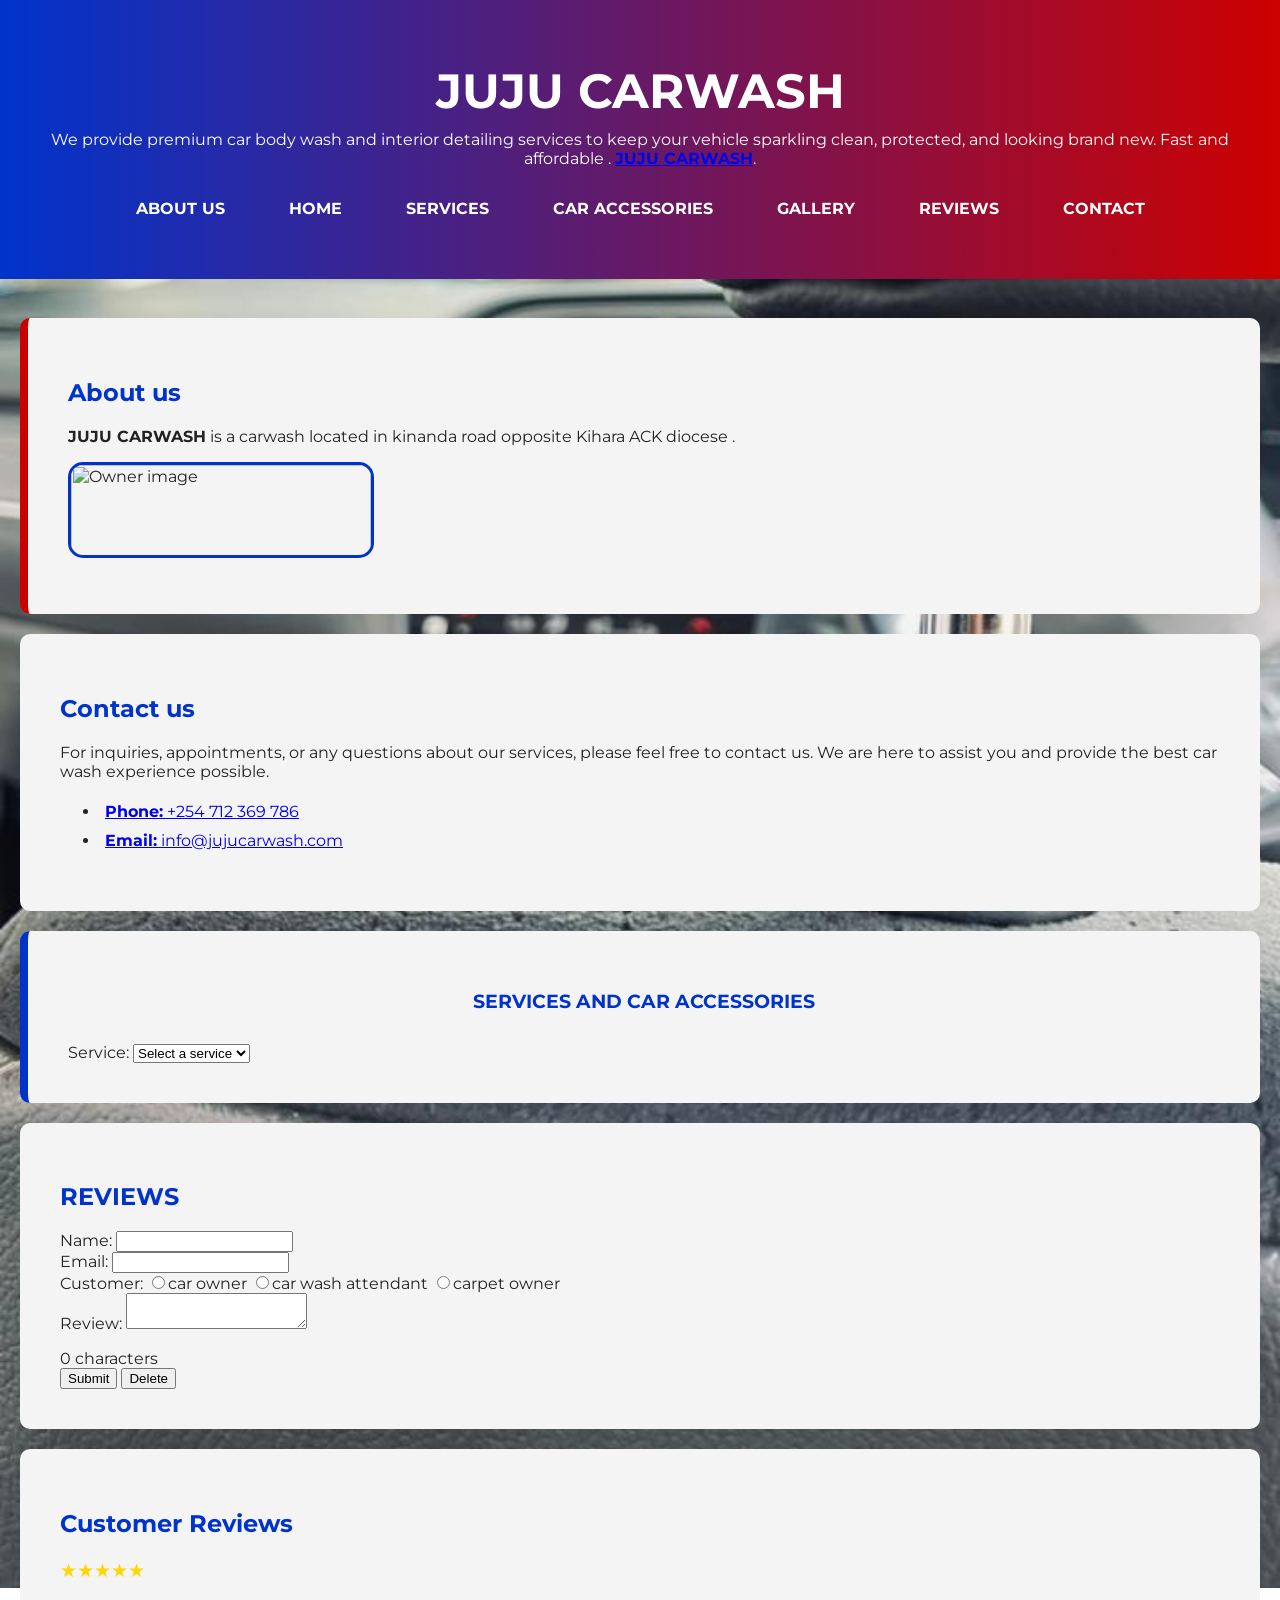
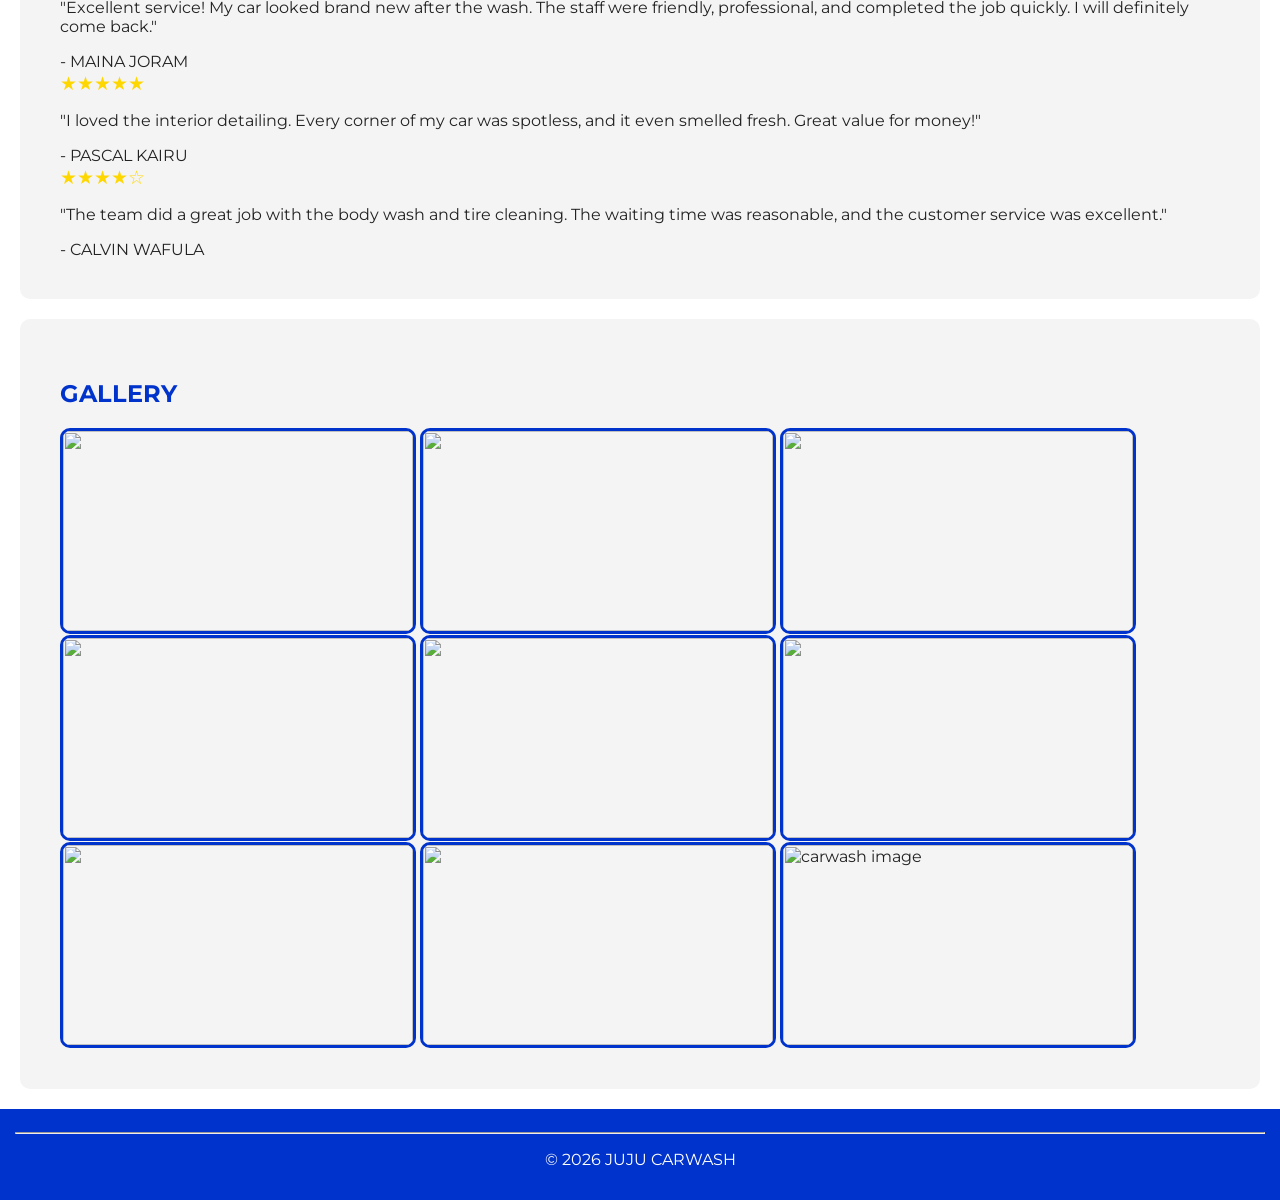
==== index.html @ faf8f8eb "Add persistent state add/with local storage" ====
<index class="html">
<!doctype html>

<html lang="en">
    
    

<head>
    
    <meta charset="utf-8">
     
    <meta name="viewport"
    content="width=device-width,initial-scale=1.0">
    
    <title>JUJU CAR WASH</title>
     
    <link rel="preconnect" href="https://fonts.googleapis.com">
       <link rel="preconnect" href="https://fonts.gstatic.com" crossorigin>
       <link href="https://fonts.googleapis.com/css2?family=Instrument+Sans:ital,wght@0,400..700;1,400..700&family=Montserrat:ital,wght@0,100..900;1,100..900&family=Young+Serif&display=swap" rel="stylesheet">
    <link rel="stylesheet" href="css/styles.css">
    <link rel="shortcut icon" href="c:\Users\ngang\Downloads\WhatsApp Image 2026-05-28 at 19.20.24.jpeg">
    
    <style>

    </style>
</head>


<body>
    <header id="home">
        
        <h1 id="mainHeading" class="headings" name="title">JUJU CARWASH</h1>
              

        We provide premium car body wash and interior detailing services to keep your vehicle
                    sparkling clean, protected, and looking brand new. Fast and affordable
                    . <a href="#home"><b>JUJU CARWASH</b></a>.

        
        

        <nav> 

            <ul> 

                <li>
                    <a href="#about">ABOUT US</a>
                </li> 

                <li>
                    <a href="#home">HOME</a>
                </li> 
                <li>
                    <a href="#services" role="button" class="btn">SERVICES</a>
                </li>
                <li>
                    <a href="#car-accessories">CAR ACCESSORIES</a>
                </li> 

                <li>
                    <a href="#gallery">GALLERY</a>
                </li> 
                <li>  
                    <a href="#reviews">REVIEWS</a>
                </li> 
                <li>
                    <a href="#contact">CONTACT</a>
                </li> 

            </ul>

        </nav>

    </header>

    <br>
    <main>
        
        <section id="about" name="about">
            <h2>About us</h2>
            <p> <b>JUJU CARWASH</b>  is a carwash located in kinanda road opposite Kihara ACK diocese .
            </p>
            <img src="c:\Users\ngang\Downloads\WhatsApp Image 2026-05-28 at 19.20.23.jpeg" id="ownerImage" alt="Owner image">
            <p id="ownerInfo"></p>
            
        </section>
        <section id="contact">
            <h2>Contact us</h2>
            <p>For inquiries, appointments, or any questions about our services, please feel free to contact us. We are here to assist you and provide the best car wash experience possible.</p>
            <ul>
                <li><a href="tel:0712369786"><strong>Phone:</strong> +254 712 369 786</a></li>
                <li><a href="mailto:info@jujucarwash.com"><strong>Email:</strong> info@jujucarwash.com</a></li>
            </ul>
        </section>


        
        <section id="features">
            
            <h3 id="services">SERVICES AND CAR ACCESSORIES</h3>
            <div id="car-accessories">
                <div id="servicesContainer" class="services-grid"></div>
                <div class="form-group">
                    <label for="serviceSelect">Service:</label>
                    <select id="serviceSelect" name="service">
                        <option value="">Select a service</option>
                    </select>
                </div>
            </div>
        </section>
        <section id="reviews">
            <h2>REVIEWS</h2>
            <div class="form-group">
                <label for="name">Name:</label>
                <input type="text" id="name" name="name">
            </div>
            
            
           
            <div class="form-group">
                <label for="email">Email:</label>
                <input type="email" id="email" name="email">
            </div>
            <div class="form-group">
                <label id="customerLabel">Customer:</label>
                <input type="radio" name="customer" value="0">car owner
                <input type="radio" name="customer" value="1">car wash attendant
                <input type="radio" name="customer" value="2">carpet owner
            </div>
            <div class="form-group">
                <label for="review">Review:</label>
                <textarea id="review" name="review"></textarea>
                <p id="inputFeedback" class="feedback-message"></p>
                <div id="counter">0 characters</div>
            </div>
            <button type="button" id="reviewSubmitBtn">Submit</button>
            <button type="button" id="reviewDeleteBtn">Delete</button>
        
        </section>
           <!-- REVIEWS SECTION -->
    <section id="customer-reviews">
        <h2 class="section-title">Customer Reviews</h2>
        <div class="reviews-grid">
            <div class="review-card">
                <div class="stars">★★★★★</div>
                <p>"Excellent service! My car looked brand new after the wash. The staff were friendly, professional, and completed the job quickly. I will definitely come back."</p>
                <div class="review-author">- MAINA JORAM</div>
            </div>
            <div class="review-card">
                <div class="stars">★★★★★</div>
                <p>"I loved the interior detailing. Every corner of my car was spotless, and it even smelled fresh. Great value for money!"</p>
                <div class="review-author">- PASCAL KAIRU</div>
            </div>
            <div class="review-card">
                <div class="stars">★★★★☆</div>
                <p>"The team did a great job with the body wash and tire cleaning. The waiting time was reasonable, and the customer service was excellent."</p>
                <div class="review-author">- CALVIN WAFULA</div>
            </div>
        </div>
    </section>
        <section id="gallery">
            <div class="gallery">
            <h2>GALLERY</h2>
            <img class="gallery-image" src="c:\Users\ngang\Downloads\WhatsApp Image 2026-05-28 at 19.20.24 (3).jpeg">
            <img class="gallery-image" src="c:\Users\ngang\Downloads\WhatsApp Image 2026-05-28 at 19.20.18.jpeg">
            <img class="gallery-image" src="c:\Users\ngang\Downloads\WhatsApp Image 2026-05-28 at 19.20.24 (2).jpeg">
            <img class="gallery-image" src="c:\Users\ngang\Downloads\WhatsApp Image 2026-05-28 at 19.20.24 (1).jpeg">
            <img class="gallery-image" src="c:\Users\ngang\Downloads\WhatsApp Image 2026-05-28 at 19.20.20 (1).jpeg">
            <img class="gallery-image" src="c:\Users\ngang\Downloads\WhatsApp Image 2026-05-28 at 19.20.19.jpeg">
            <img class="gallery-image" src="c:\Users\ngang\Downloads\WhatsApp Image 2026-05-28 at 19.20.22 (1).jpeg">
            <img class="gallery-image" src="c:\Users\ngang\Downloads\WhatsApp Image 2026-05-28 at 19.20.23 (2).jpeg">
            <img class="gallery-image" src="c:\Users\ngang\Downloads\WhatsApp Image 2026-05-28 at 19.20.20.jpeg"
                alt="carwash image">
                </div>
        </section>
    </main>
    
   
    <footer>
        <hr>
        <p>© <span id="footerYear">2026</span> JUJU CARWASH</p>
    </footer>
    <script src="js/script.js" type="text/javascript"></script>
</body>

</html>
</index>
---- css/styles.css ----
:root{
    --primary: #0033cc;
    --accent: #cc0000;
    --font: 'Montserrat', sans-serif;
}

html{ scroll-behavior: smooth; }

body{
    
    background-image: url("../images/background.jpeg");
    background-size: cover;
    background-position: center;
    background-repeat: no-repeat;
    background-attachment: fixed;
    font-family: var(--font);
    margin: 0;
    padding: 0;
    color: #222;
}
.service-card img{

    width:100%;
    height:180px;
    object-fit:cover;

}

#ownerImage{
    cursor: pointer;
    display: inline-block;
    max-width: 30%;
    max-height: 10%;
    height: 300px;
}

#ownerInfo{
    font-weight: bold;
    color: var(--primary);
    margin-top: 10px;
}

/* Services Grid */
.services-grid{
    display: grid;
    grid-template-columns: repeat(auto-fit, minmax(250px, 1fr));
    gap: 20px;
    margin-top: 30px;
}

.service-card{
    background: #fff;
    border-radius: 12px;
    overflow: hidden;
    box-shadow: 0 4px 10px rgba(0,0,0,0.12);
    transition: transform .3s ease, box-shadow .3s ease;
}

.service-card:hover{
    transform: translateY(-8px);
    box-shadow: 0 8px 20px rgba(0,0,0,0.15);
}

.service-title{
    background: var(--primary);
    color: white;
    padding: 16px;
    text-align: center;
}

.service-info{ padding: 16px; }

.service-price{
    font-size: 1.6rem;
    color: var(--accent);
    margin: 16px 0;
}
h3{
    color: var(--primary);
    text-align: center;
    margin-bottom: 20px;
    color:#0033cc
}

.service-card button{
    width: 100%;
    padding: 12px;
    background: var(--primary);
    color: white;
    border: none;
    cursor: pointer;
    font-size: 16px;
    
}

.service-actions{
    display: flex;
    gap: 10px;
}

.service-actions button{
    flex: 1;
}

.remove-service-btn{
    background: #666;
}

.service-card button:hover,
.service-card button:focus{
    background: var(--accent);
    outline: none;
}
.stars,
.star{
    color: gold;
    font-size: 1.2rem;
}

.gallery-image{
    width: 100%;
    max-width: 350px;
    height: 200px;
    object-fit: cover;
    border-radius: 10px;
    cursor: pointer;
    transition: transform .3s ease;
}

.gallery-image:hover{ transform: scale(1.05); }

img{ max-width: 100%; height: auto; border-radius: 15px; border: 3px solid var(--primary); }



/* Header */
header{
    background: linear-gradient(to right, #0033cc, #cc0000);
    color: white;
    text-align: center;
    padding: 30px;
}

#mainHeading{
    font-size: 3rem;
    margin-bottom: 10px;
}

/* Navigation */
nav ul{
    list-style: none;
    padding: 0;
}

nav ul li{
    display: inline-block;
    margin: 10px;
}

nav ul li a{
    text-decoration: none;
    color: white;
    font-weight: bold;
    padding: 10px 15px;
    border-radius: 5px;
}

nav ul li a:hover{
    background-color: white;
    color: #0033cc;
}

/* Sections */
section{
    padding: 40px;
    margin: 20px;
    background-color: #f4f4f4;
    border-radius: 10px;
}

/* About Section */
#about{
    border-left: 8px solid #cc0000;
}

/* Features Section */
#features{
    border-left: 8px solid #0033cc;
}

/* Headings */
h2{
    color: #0033cc;
}

/* Lists */
ul li{
    padding: 5px;
}

/* Images */

/* Call To Action Button */
.button{
    display: inline-block;
    background-color: #cc0000;
    color: white;
    padding: 12px 25px;
    text-decoration: none;
    border-radius: 5px;
    font-weight: bold;
}

.button:hover{
    background-color: #0033cc;
}

/* Footer */
footer{
    background-color: #0033cc;
    color: white;
    text-align: center;
    padding: 15px;
}
@media screen and (max-width: 730px) {
    .character-grid{
        grid-template-columns: 1fr ;
    }
    nav ul{
        flex-direction:column;
        padding:10px;
    }

    nav ul li a{
        display:block;
    }
}
/*large mobile devices*/
@media screen and (min-width:481px)and(max-width:600px){
   
}




/* Tablets */
@media screen and (min-width: 601px) and (max-width: 768px) {
    
}


/* Small Laptops */
@media screen and (min-width: 769px) and (max-width: 1023px) {}


/* Desktop Screens */
@media screen and (min-width: 1024px) and (max-width: 1279px) {}


/* Wide Screens */
@media screen and (min-width: 1280px) {}
.character-grid{
    color: red;
}
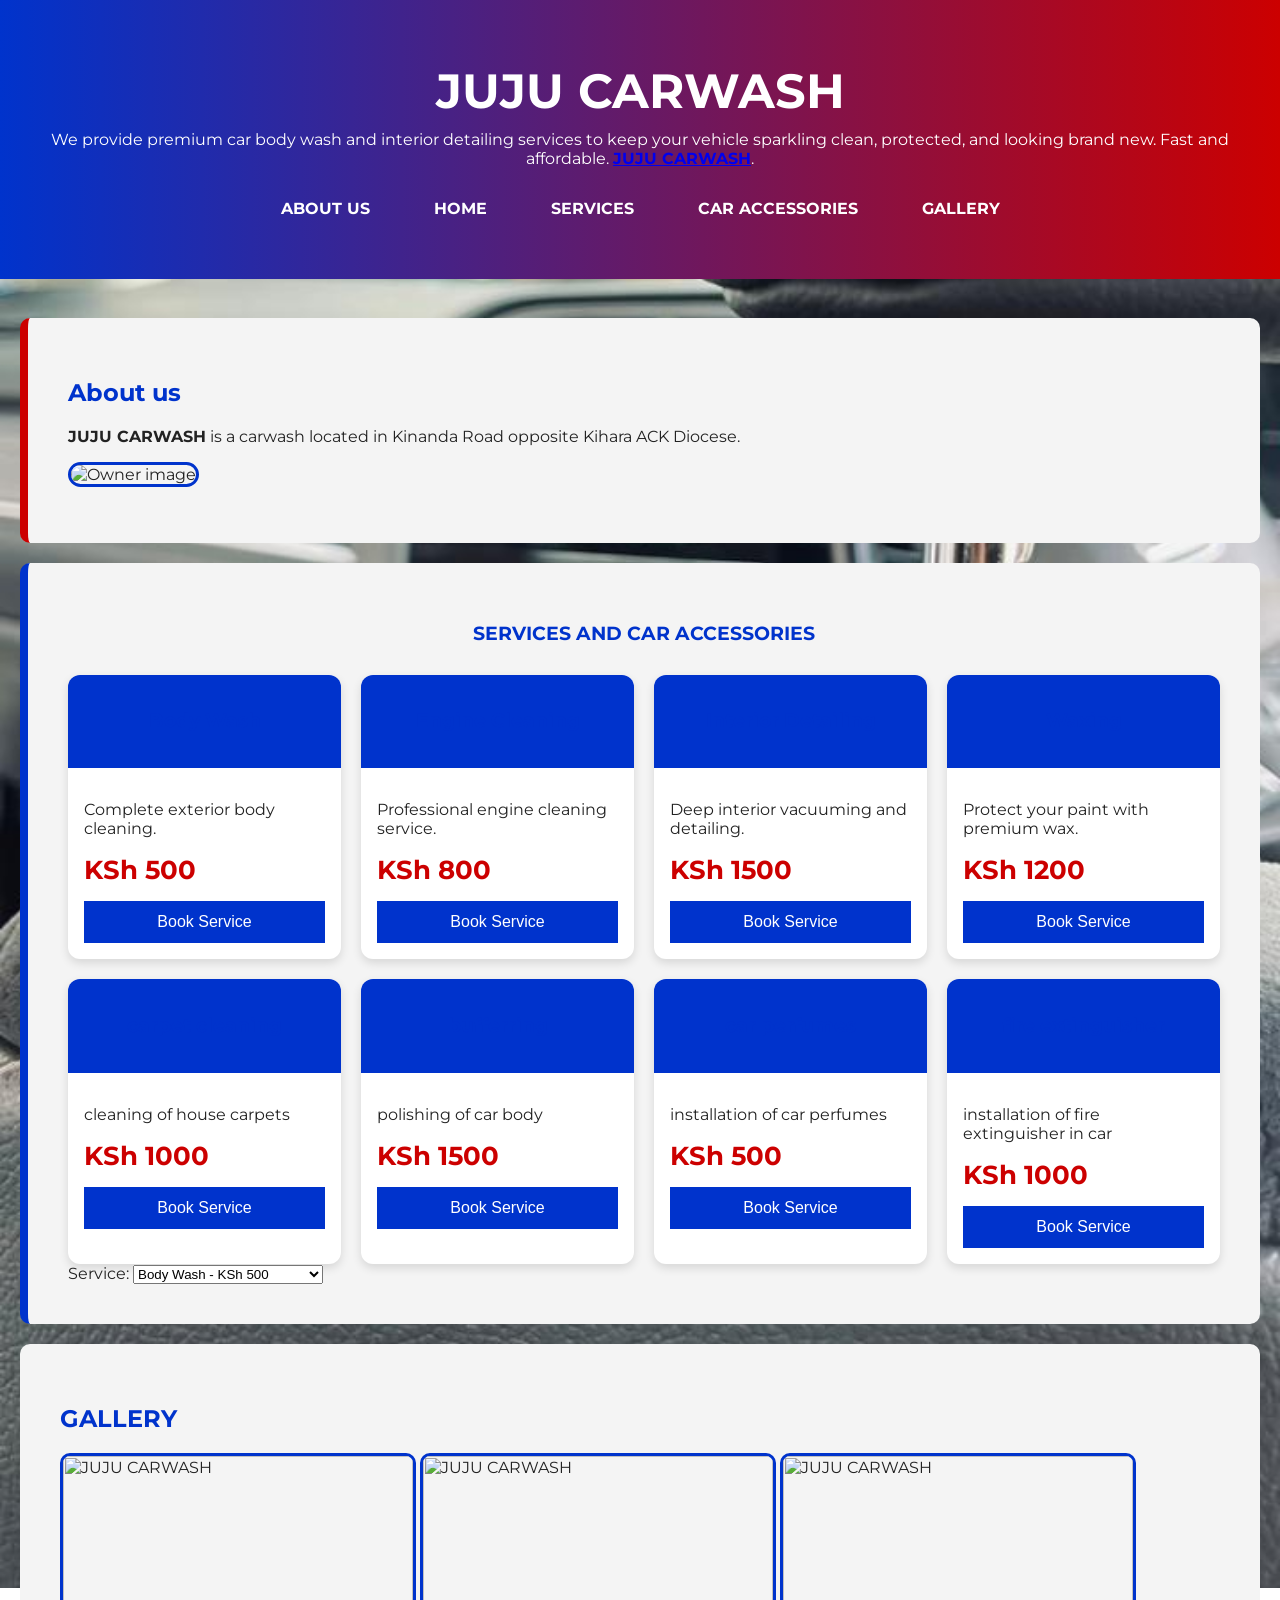
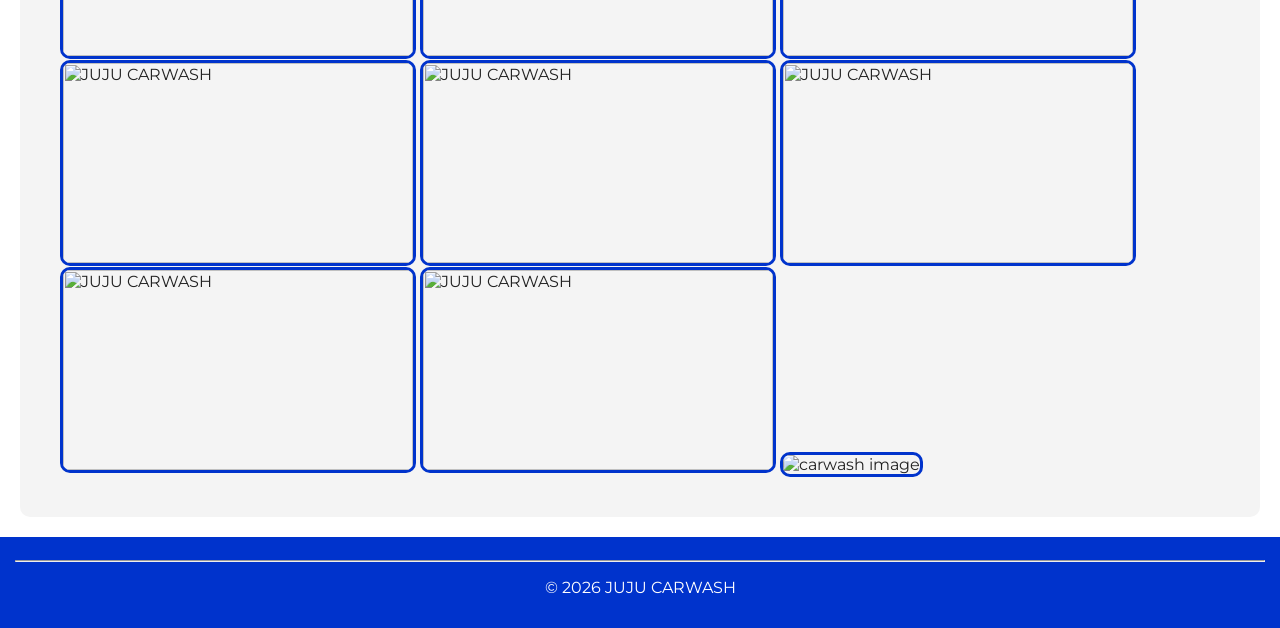
==== commit 36b5a0ac: "loop renderred dynamic content" ====
--- a/index.html
+++ b/index.html
@@ -1,187 +1,139 @@
-<index class="html">
 <!doctype html>
-
 <html lang="en">
-    
-    
 
 <head>
-    
     <meta charset="utf-8">
-     
+
     <meta name="viewport"
-    content="width=device-width,initial-scale=1.0">
-    
+          content="width=device-width,initial-scale=1.0">
+
     <title>JUJU CAR WASH</title>
-     
+
     <link rel="preconnect" href="https://fonts.googleapis.com">
-       <link rel="preconnect" href="https://fonts.gstatic.com" crossorigin>
-       <link href="https://fonts.googleapis.com/css2?family=Instrument+Sans:ital,wght@0,400..700;1,400..700&family=Montserrat:ital,wght@0,100..900;1,100..900&family=Young+Serif&display=swap" rel="stylesheet">
+    <link rel="preconnect" href="https://fonts.gstatic.com" crossorigin>
+    <link href="https://fonts.googleapis.com/css2?family=Instrument+Sans:ital,wght@0,400..700;1,400..700&family=Montserrat:ital,wght@0,100..900;1,100..900&family=Young+Serif&display=swap" rel="stylesheet">
+
     <link rel="stylesheet" href="css/styles.css">
+
     <link rel="shortcut icon" href="c:\Users\ngang\Downloads\WhatsApp Image 2026-05-28 at 19.20.24.jpeg">
-    
-    <style>
-
-    </style>
 </head>
 
+<body>
 
-<body>
-    <header id="home">
-        
-        <h1 id="mainHeading" class="headings" name="title">JUJU CARWASH</h1>
-              
+<header id="home">
 
-        We provide premium car body wash and interior detailing services to keep your vehicle
-                    sparkling clean, protected, and looking brand new. Fast and affordable
-                    . <a href="#home"><b>JUJU CARWASH</b></a>.
+    <h1 id="mainHeading" class="headings" name="title">
+        JUJU CARWASH
+    </h1>
 
-        
-        
+    We provide premium car body wash and interior detailing services to keep your vehicle
+    sparkling clean, protected, and looking brand new. Fast and affordable.
+    <a href="#home"><b>JUJU CARWASH</b></a>.
 
-        <nav> 
+    <nav>
 
-            <ul> 
+        <ul>
 
-                <li>
-                    <a href="#about">ABOUT US</a>
-                </li> 
+            <li><a href="#about">ABOUT US</a></li>
 
-                <li>
-                    <a href="#home">HOME</a>
-                </li> 
-                <li>
-                    <a href="#services" role="button" class="btn">SERVICES</a>
-                </li>
-                <li>
-                    <a href="#car-accessories">CAR ACCESSORIES</a>
-                </li> 
+            <li><a href="#home">HOME</a></li>
 
-                <li>
-                    <a href="#gallery">GALLERY</a>
-                </li> 
-                <li>  
-                    <a href="#reviews">REVIEWS</a>
-                </li> 
-                <li>
-                    <a href="#contact">CONTACT</a>
-                </li> 
+            <li><a href="#services" role="button" class="btn">SERVICES</a></li>
 
-            </ul>
+            <li><a href="#car-accessories">CAR ACCESSORIES</a></li>
 
-        </nav>
+            <li><a href="#gallery">GALLERY</a></li>
 
-    </header>
+        </ul>
 
-    <br>
-    <main>
-        
-        <section id="about" name="about">
-            <h2>About us</h2>
-            <p> <b>JUJU CARWASH</b>  is a carwash located in kinanda road opposite Kihara ACK diocese .
-            </p>
-            <img src="c:\Users\ngang\Downloads\WhatsApp Image 2026-05-28 at 19.20.23.jpeg" id="ownerImage" alt="Owner image">
-            <p id="ownerInfo"></p>
-            
-        </section>
-        <section id="contact">
-            <h2>Contact us</h2>
-            <p>For inquiries, appointments, or any questions about our services, please feel free to contact us. We are here to assist you and provide the best car wash experience possible.</p>
-            <ul>
-                <li><a href="tel:0712369786"><strong>Phone:</strong> +254 712 369 786</a></li>
-                <li><a href="mailto:info@jujucarwash.com"><strong>Email:</strong> info@jujucarwash.com</a></li>
-            </ul>
-        </section>
+    </nav>
 
+</header>
 
-        
-        <section id="features">
-            
-            <h3 id="services">SERVICES AND CAR ACCESSORIES</h3>
-            <div id="car-accessories">
-                <div id="servicesContainer" class="services-grid"></div>
-                <div class="form-group">
-                    <label for="serviceSelect">Service:</label>
-                    <select id="serviceSelect" name="service">
-                        <option value="">Select a service</option>
-                    </select>
-                </div>
+<br>
+
+<main>
+
+    <section id="about" name="about">
+
+        <h2>About us</h2>
+
+        <p>
+            <b>JUJU CARWASH</b> is a carwash located in Kinanda Road opposite Kihara ACK Diocese.
+        </p>
+
+        <img src="c:\Users\ngang\Downloads\WhatsApp Image 2026-05-28 at 19.20.23.jpeg"
+             id="ownerImage"
+             alt="Owner image">
+
+        <p id="ownerInfo"></p>
+
+    </section>
+
+    <section id="features">
+
+        <h3 id="services">SERVICES AND CAR ACCESSORIES</h3>
+
+        <div id="car-accessories">
+
+            <div id="servicesContainer" class="services-grid"></div>
+
+            <div class="form-group">
+
+                <label for="serviceSelect">Service:</label>
+
+                <select id="serviceSelect" name="service">
+                    <option value="">Select a service</option>
+                </select>
+
             </div>
-        </section>
-        <section id="reviews">
-            <h2>REVIEWS</h2>
-            <div class="form-group">
-                <label for="name">Name:</label>
-                <input type="text" id="name" name="name">
-            </div>
-            
-            
-           
-            <div class="form-group">
-                <label for="email">Email:</label>
-                <input type="email" id="email" name="email">
-            </div>
-            <div class="form-group">
-                <label id="customerLabel">Customer:</label>
-                <input type="radio" name="customer" value="0">car owner
-                <input type="radio" name="customer" value="1">car wash attendant
-                <input type="radio" name="customer" value="2">carpet owner
-            </div>
-            <div class="form-group">
-                <label for="review">Review:</label>
-                <textarea id="review" name="review"></textarea>
-                <p id="inputFeedback" class="feedback-message"></p>
-                <div id="counter">0 characters</div>
-            </div>
-            <button type="button" id="reviewSubmitBtn">Submit</button>
-            <button type="button" id="reviewDeleteBtn">Delete</button>
-        
-        </section>
-           <!-- REVIEWS SECTION -->
-    <section id="customer-reviews">
-        <h2 class="section-title">Customer Reviews</h2>
-        <div class="reviews-grid">
-            <div class="review-card">
-                <div class="stars">★★★★★</div>
-                <p>"Excellent service! My car looked brand new after the wash. The staff were friendly, professional, and completed the job quickly. I will definitely come back."</p>
-                <div class="review-author">- MAINA JORAM</div>
-            </div>
-            <div class="review-card">
-                <div class="stars">★★★★★</div>
-                <p>"I loved the interior detailing. Every corner of my car was spotless, and it even smelled fresh. Great value for money!"</p>
-                <div class="review-author">- PASCAL KAIRU</div>
-            </div>
-            <div class="review-card">
-                <div class="stars">★★★★☆</div>
-                <p>"The team did a great job with the body wash and tire cleaning. The waiting time was reasonable, and the customer service was excellent."</p>
-                <div class="review-author">- CALVIN WAFULA</div>
-            </div>
+
         </div>
+
     </section>
-        <section id="gallery">
-            <div class="gallery">
+
+    <section id="gallery">
+
+        <div class="gallery">
+
             <h2>GALLERY</h2>
+
             <img class="gallery-image" src="c:\Users\ngang\Downloads\WhatsApp Image 2026-05-28 at 19.20.24 (3).jpeg">
+
             <img class="gallery-image" src="c:\Users\ngang\Downloads\WhatsApp Image 2026-05-28 at 19.20.18.jpeg">
+
             <img class="gallery-image" src="c:\Users\ngang\Downloads\WhatsApp Image 2026-05-28 at 19.20.24 (2).jpeg">
+
             <img class="gallery-image" src="c:\Users\ngang\Downloads\WhatsApp Image 2026-05-28 at 19.20.24 (1).jpeg">
+
             <img class="gallery-image" src="c:\Users\ngang\Downloads\WhatsApp Image 2026-05-28 at 19.20.20 (1).jpeg">
+
             <img class="gallery-image" src="c:\Users\ngang\Downloads\WhatsApp Image 2026-05-28 at 19.20.19.jpeg">
+
             <img class="gallery-image" src="c:\Users\ngang\Downloads\WhatsApp Image 2026-05-28 at 19.20.22 (1).jpeg">
+
             <img class="gallery-image" src="c:\Users\ngang\Downloads\WhatsApp Image 2026-05-28 at 19.20.23 (2).jpeg">
-            <img class="gallery-image" src="c:\Users\ngang\Downloads\WhatsApp Image 2026-05-28 at 19.20.20.jpeg"
-                alt="carwash image">
-                </div>
-        </section>
-    </main>
-    
-   
-    <footer>
-        <hr>
-        <p>© <span id="footerYear">2026</span> JUJU CARWASH</p>
-    </footer>
-    <script src="js/script.js" type="text/javascript"></script>
+
+            <img class="gallery-image"
+                 src="c:\Users\ngang\Downloads\WhatsApp Image 2026-05-28 at 19.20.20.jpeg"
+                 alt="carwash image">
+
+        </div>
+
+    </section>
+
+</main>
+
+<footer>
+
+    <hr>
+
+    <p>© <span id="footerYear">2026</span> JUJU CARWASH</p>
+
+</footer>
+
+<script src="js/script.js"></script>
+
 </body>
 
-</html>
-</index>+</html>
--- a/css/styles.css
+++ b/css/styles.css
@@ -26,19 +26,6 @@
 
 }
 
-#ownerImage{
-    cursor: pointer;
-    display: inline-block;
-    max-width: 30%;
-    max-height: 10%;
-    height: 300px;
-}
-
-#ownerInfo{
-    font-weight: bold;
-    color: var(--primary);
-    margin-top: 10px;
-}
 
 /* Services Grid */
 .services-grid{
@@ -111,11 +98,7 @@
     background: var(--accent);
     outline: none;
 }
-.stars,
-.star{
-    color: gold;
-    font-size: 1.2rem;
-}
+
 
 .gallery-image{
     width: 100%;
@@ -127,7 +110,7 @@
     transition: transform .3s ease;
 }
 
-.gallery-image:hover{ transform: scale(1.05); }
+
 
 img{ max-width: 100%; height: auto; border-radius: 15px; border: 3px solid var(--primary); }
 
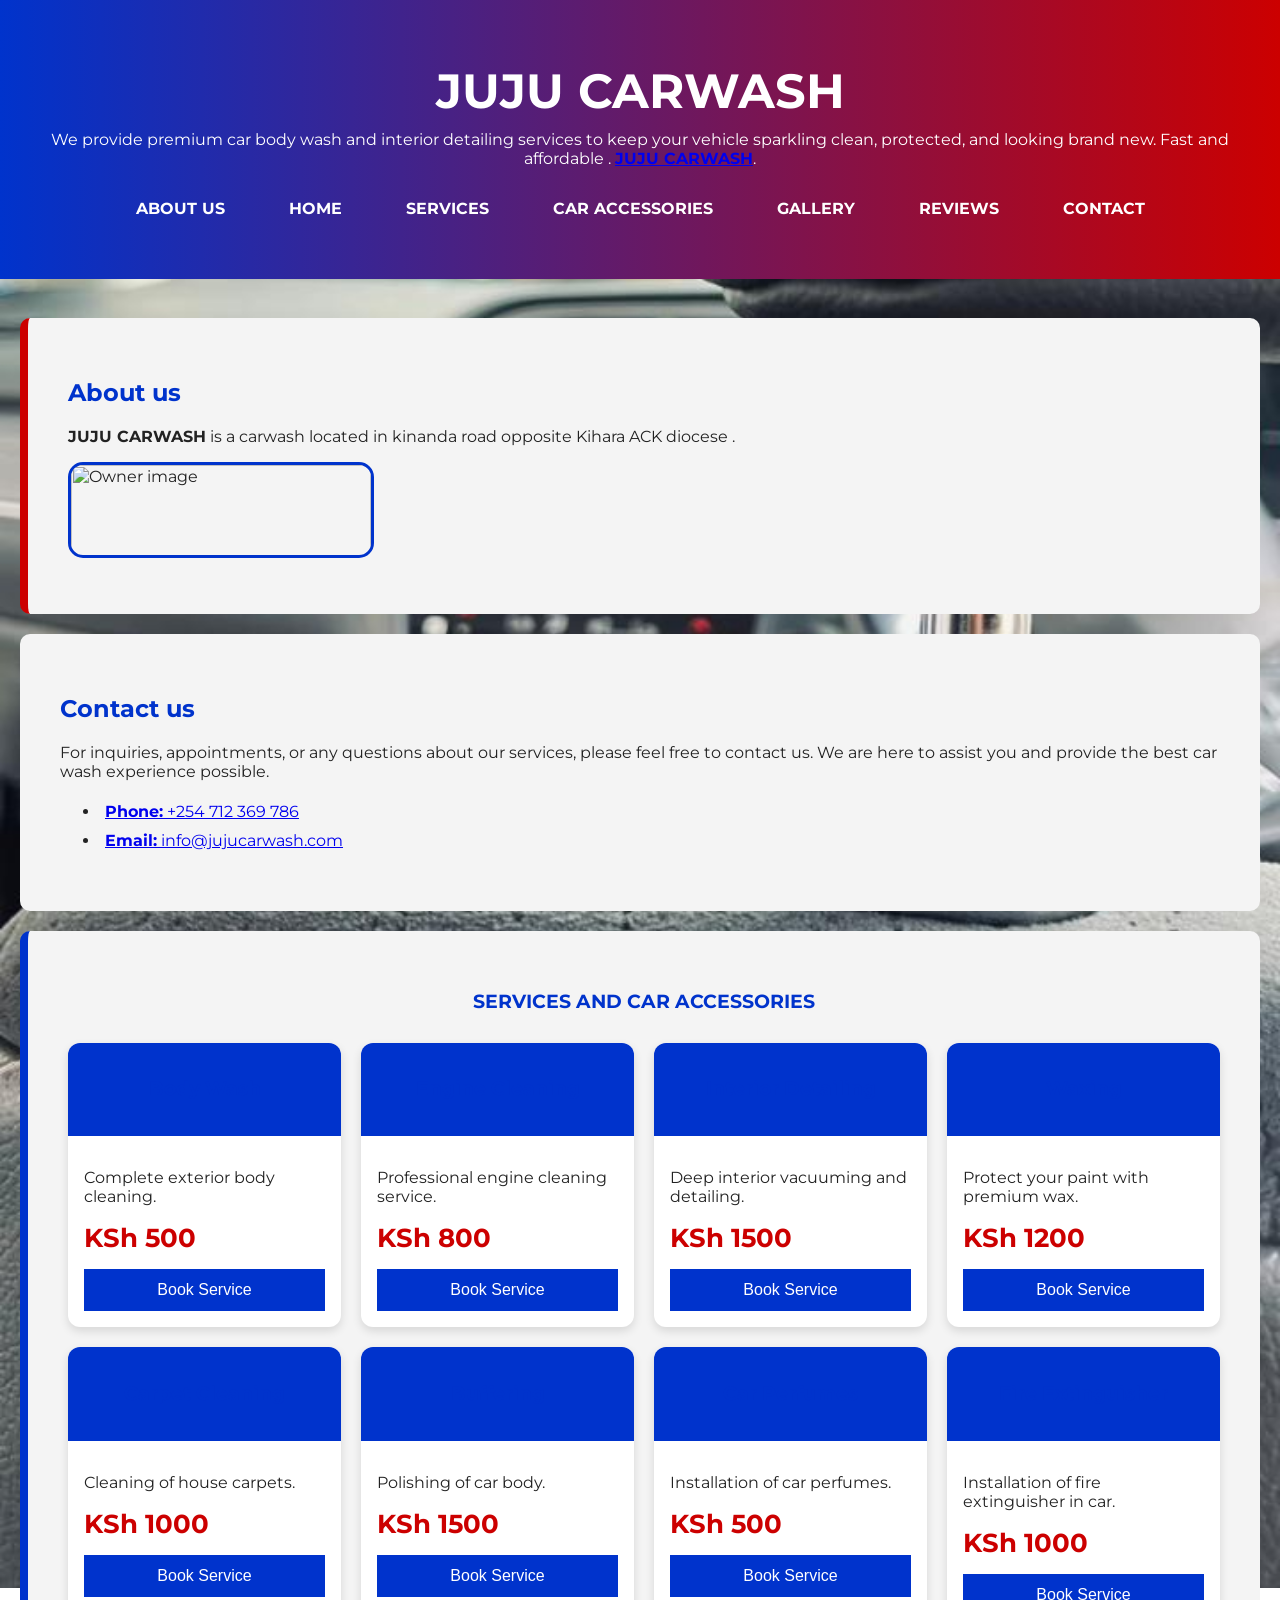
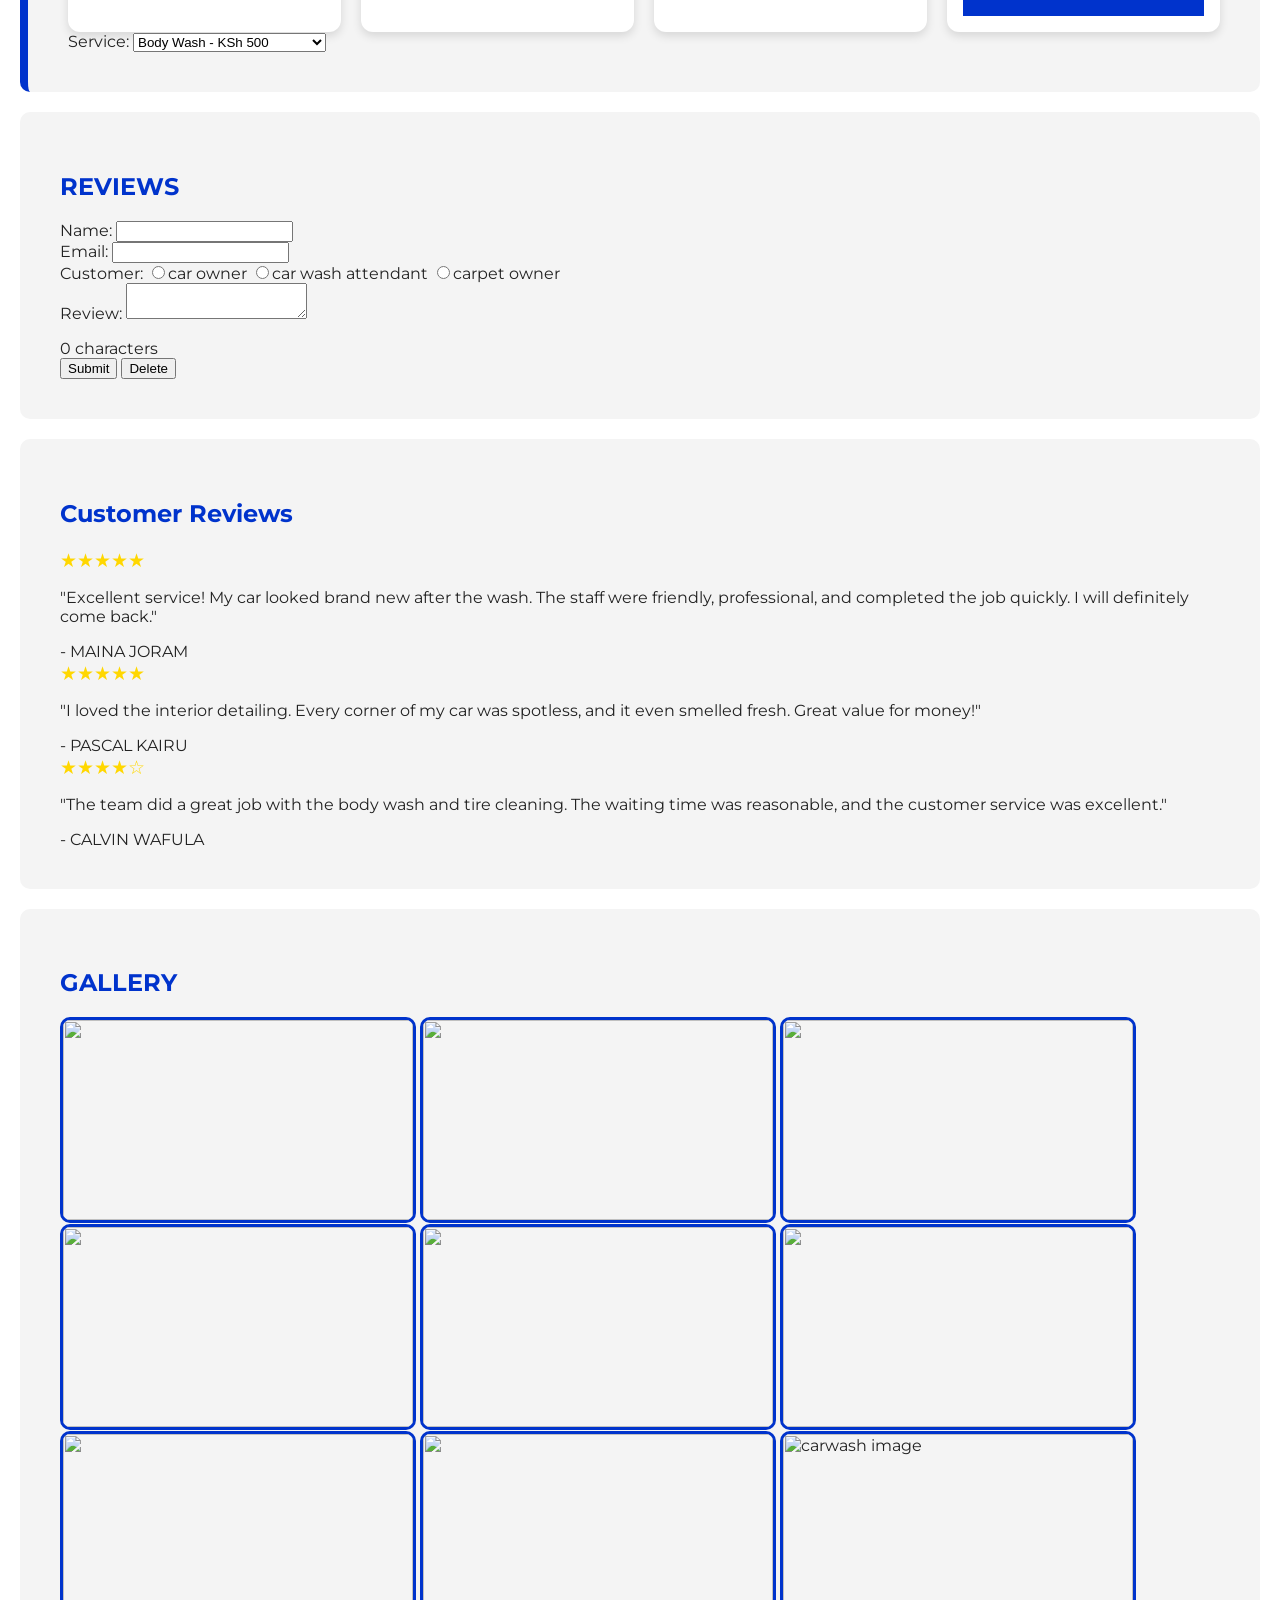
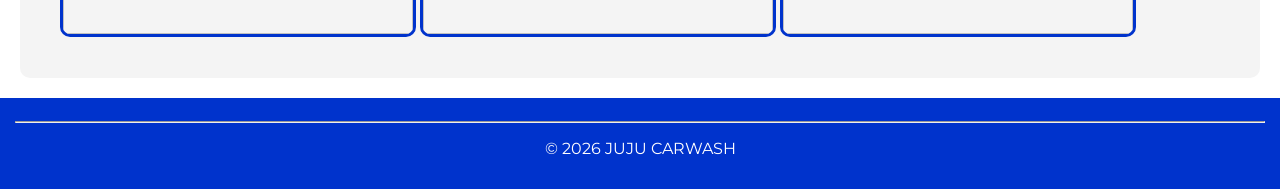
==== commit 87c05380: "group render dynamic content" ====
--- a/index.html
+++ b/index.html
@@ -1,139 +1,187 @@
+<index class="html">
 <!doctype html>
+
 <html lang="en">
+    
+    
 
 <head>
+    
     <meta charset="utf-8">
+     
+    <meta name="viewport"
+    content="width=device-width,initial-scale=1.0">
+    
+    <title>JUJU CAR WASH</title>
+     
+    <link rel="preconnect" href="https://fonts.googleapis.com">
+       <link rel="preconnect" href="https://fonts.gstatic.com" crossorigin>
+       <link href="https://fonts.googleapis.com/css2?family=Instrument+Sans:ital,wght@0,400..700;1,400..700&family=Montserrat:ital,wght@0,100..900;1,100..900&family=Young+Serif&display=swap" rel="stylesheet">
+    <link rel="stylesheet" href="css/styles.css">
+    <link rel="shortcut icon" href="c:\Users\ngang\Downloads\WhatsApp Image 2026-05-28 at 19.20.24.jpeg">
+    
+    <style>
 
-    <meta name="viewport"
-          content="width=device-width,initial-scale=1.0">
-
-    <title>JUJU CAR WASH</title>
-
-    <link rel="preconnect" href="https://fonts.googleapis.com">
-    <link rel="preconnect" href="https://fonts.gstatic.com" crossorigin>
-    <link href="https://fonts.googleapis.com/css2?family=Instrument+Sans:ital,wght@0,400..700;1,400..700&family=Montserrat:ital,wght@0,100..900;1,100..900&family=Young+Serif&display=swap" rel="stylesheet">
-
-    <link rel="stylesheet" href="css/styles.css">
-
-    <link rel="shortcut icon" href="c:\Users\ngang\Downloads\WhatsApp Image 2026-05-28 at 19.20.24.jpeg">
+    </style>
 </head>
 
+
 <body>
+    <header id="home">
+        
+        <h1 id="mainHeading" class="headings" name="title">JUJU CARWASH</h1>
+              
 
-<header id="home">
+        We provide premium car body wash and interior detailing services to keep your vehicle
+                    sparkling clean, protected, and looking brand new. Fast and affordable
+                    . <a href="#home"><b>JUJU CARWASH</b></a>.
 
-    <h1 id="mainHeading" class="headings" name="title">
-        JUJU CARWASH
-    </h1>
+        
+        
 
-    We provide premium car body wash and interior detailing services to keep your vehicle
-    sparkling clean, protected, and looking brand new. Fast and affordable.
-    <a href="#home"><b>JUJU CARWASH</b></a>.
+        <nav> 
 
-    <nav>
+            <ul> 
 
-        <ul>
+                <li>
+                    <a href="#about">ABOUT US</a>
+                </li> 
 
-            <li><a href="#about">ABOUT US</a></li>
+                <li>
+                    <a href="#home">HOME</a>
+                </li> 
+                <li>
+                    <a href="#services" role="button" class="btn">SERVICES</a>
+                </li>
+                <li>
+                    <a href="#car-accessories">CAR ACCESSORIES</a>
+                </li> 
 
-            <li><a href="#home">HOME</a></li>
+                <li>
+                    <a href="#gallery">GALLERY</a>
+                </li> 
+                <li>  
+                    <a href="#reviews">REVIEWS</a>
+                </li> 
+                <li>
+                    <a href="#contact">CONTACT</a>
+                </li> 
 
-            <li><a href="#services" role="button" class="btn">SERVICES</a></li>
+            </ul>
 
-            <li><a href="#car-accessories">CAR ACCESSORIES</a></li>
+        </nav>
 
-            <li><a href="#gallery">GALLERY</a></li>
+    </header>
 
-        </ul>
+    <br>
+    <main>
+        
+        <section id="about" name="about">
+            <h2>About us</h2>
+            <p> <b>JUJU CARWASH</b>  is a carwash located in kinanda road opposite Kihara ACK diocese .
+            </p>
+            <img src="c:\Users\ngang\Downloads\WhatsApp Image 2026-05-28 at 19.20.23.jpeg" id="ownerImage" alt="Owner image">
+            <p id="ownerInfo"></p>
+            
+        </section>
+        <section id="contact">
+            <h2>Contact us</h2>
+            <p>For inquiries, appointments, or any questions about our services, please feel free to contact us. We are here to assist you and provide the best car wash experience possible.</p>
+            <ul>
+                <li><a href="tel:0712369786"><strong>Phone:</strong> +254 712 369 786</a></li>
+                <li><a href="mailto:info@jujucarwash.com"><strong>Email:</strong> info@jujucarwash.com</a></li>
+            </ul>
+        </section>
 
-    </nav>
 
-</header>
-
-<br>
-
-<main>
-
-    <section id="about" name="about">
-
-        <h2>About us</h2>
-
-        <p>
-            <b>JUJU CARWASH</b> is a carwash located in Kinanda Road opposite Kihara ACK Diocese.
-        </p>
-
-        <img src="c:\Users\ngang\Downloads\WhatsApp Image 2026-05-28 at 19.20.23.jpeg"
-             id="ownerImage"
-             alt="Owner image">
-
-        <p id="ownerInfo"></p>
-
+        
+        <section id="features">
+            
+            <h3 id="services">SERVICES AND CAR ACCESSORIES</h3>
+            <div id="car-accessories">
+                <div id="servicesContainer" class="services-grid"></div>
+                <div class="form-group">
+                    <label for="serviceSelect">Service:</label>
+                    <select id="serviceSelect" name="service">
+                        <option value="">Select a service</option>
+                    </select>
+                </div>
+            </div>
+        </section>
+        <section id="reviews">
+            <h2>REVIEWS</h2>
+            <div class="form-group">
+                <label for="name">Name:</label>
+                <input type="text" id="name" name="name">
+            </div>
+            
+            
+           
+            <div class="form-group">
+                <label for="email">Email:</label>
+                <input type="email" id="email" name="email">
+            </div>
+            <div class="form-group">
+                <label id="customerLabel">Customer:</label>
+                <input type="radio" name="customer" value="0">car owner
+                <input type="radio" name="customer" value="1">car wash attendant
+                <input type="radio" name="customer" value="2">carpet owner
+            </div>
+            <div class="form-group">
+                <label for="review">Review:</label>
+                <textarea id="review" name="review"></textarea>
+                <p id="inputFeedback" class="feedback-message"></p>
+                <div id="counter">0 characters</div>
+            </div>
+            <button type="button" id="reviewSubmitBtn">Submit</button>
+            <button type="button" id="reviewDeleteBtn">Delete</button>
+        
+        </section>
+           <!-- REVIEWS SECTION -->
+    <section id="customer-reviews">
+        <h2 class="section-title">Customer Reviews</h2>
+        <div class="reviews-grid">
+            <div class="review-card">
+                <div class="stars">★★★★★</div>
+                <p>"Excellent service! My car looked brand new after the wash. The staff were friendly, professional, and completed the job quickly. I will definitely come back."</p>
+                <div class="review-author">- MAINA JORAM</div>
+            </div>
+            <div class="review-card">
+                <div class="stars">★★★★★</div>
+                <p>"I loved the interior detailing. Every corner of my car was spotless, and it even smelled fresh. Great value for money!"</p>
+                <div class="review-author">- PASCAL KAIRU</div>
+            </div>
+            <div class="review-card">
+                <div class="stars">★★★★☆</div>
+                <p>"The team did a great job with the body wash and tire cleaning. The waiting time was reasonable, and the customer service was excellent."</p>
+                <div class="review-author">- CALVIN WAFULA</div>
+            </div>
+        </div>
     </section>
-
-    <section id="features">
-
-        <h3 id="services">SERVICES AND CAR ACCESSORIES</h3>
-
-        <div id="car-accessories">
-
-            <div id="servicesContainer" class="services-grid"></div>
-
-            <div class="form-group">
-
-                <label for="serviceSelect">Service:</label>
-
-                <select id="serviceSelect" name="service">
-                    <option value="">Select a service</option>
-                </select>
-
-            </div>
-
-        </div>
-
-    </section>
-
-    <section id="gallery">
-
-        <div class="gallery">
-
+        <section id="gallery">
+            <div class="gallery">
             <h2>GALLERY</h2>
-
             <img class="gallery-image" src="c:\Users\ngang\Downloads\WhatsApp Image 2026-05-28 at 19.20.24 (3).jpeg">
-
             <img class="gallery-image" src="c:\Users\ngang\Downloads\WhatsApp Image 2026-05-28 at 19.20.18.jpeg">
-
             <img class="gallery-image" src="c:\Users\ngang\Downloads\WhatsApp Image 2026-05-28 at 19.20.24 (2).jpeg">
-
             <img class="gallery-image" src="c:\Users\ngang\Downloads\WhatsApp Image 2026-05-28 at 19.20.24 (1).jpeg">
-
             <img class="gallery-image" src="c:\Users\ngang\Downloads\WhatsApp Image 2026-05-28 at 19.20.20 (1).jpeg">
-
             <img class="gallery-image" src="c:\Users\ngang\Downloads\WhatsApp Image 2026-05-28 at 19.20.19.jpeg">
-
             <img class="gallery-image" src="c:\Users\ngang\Downloads\WhatsApp Image 2026-05-28 at 19.20.22 (1).jpeg">
-
             <img class="gallery-image" src="c:\Users\ngang\Downloads\WhatsApp Image 2026-05-28 at 19.20.23 (2).jpeg">
-
-            <img class="gallery-image"
-                 src="c:\Users\ngang\Downloads\WhatsApp Image 2026-05-28 at 19.20.20.jpeg"
-                 alt="carwash image">
-
-        </div>
-
-    </section>
-
-</main>
-
-<footer>
-
-    <hr>
-
-    <p>© <span id="footerYear">2026</span> JUJU CARWASH</p>
-
-</footer>
-
-<script src="js/script.js"></script>
-
+            <img class="gallery-image" src="c:\Users\ngang\Downloads\WhatsApp Image 2026-05-28 at 19.20.20.jpeg"
+                alt="carwash image">
+                </div>
+        </section>
+    </main>
+    
+   
+    <footer>
+        <hr>
+        <p>© <span id="footerYear">2026</span> JUJU CARWASH</p>
+    </footer>
+    <script src="js/script.js" type="text/javascript"></script>
 </body>
 
-</html>+</html>
+</index>
--- a/css/styles.css
+++ b/css/styles.css
@@ -26,6 +26,19 @@
 
 }
 
+#ownerImage{
+    cursor: pointer;
+    display: inline-block;
+    max-width: 30%;
+    max-height: 10%;
+    height: 300px;
+}
+
+#ownerInfo{
+    font-weight: bold;
+    color: var(--primary);
+    margin-top: 10px;
+}
 
 /* Services Grid */
 .services-grid{
@@ -98,7 +111,11 @@
     background: var(--accent);
     outline: none;
 }
-
+.stars,
+.star{
+    color: gold;
+    font-size: 1.2rem;
+}
 
 .gallery-image{
     width: 100%;
@@ -110,7 +127,7 @@
     transition: transform .3s ease;
 }
 
-
+.gallery-image:hover{ transform: scale(1.05); }
 
 img{ max-width: 100%; height: auto; border-radius: 15px; border: 3px solid var(--primary); }
 
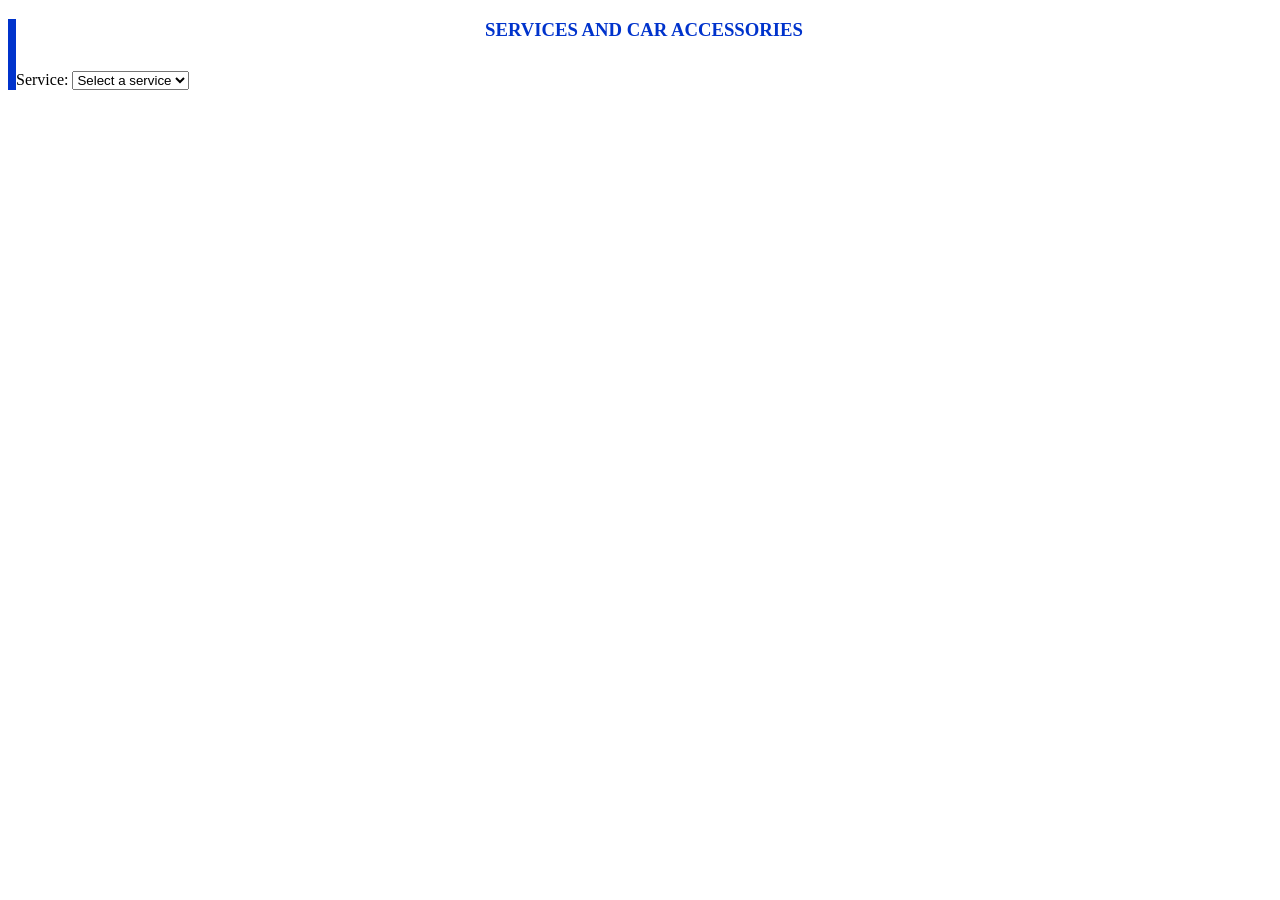
==== commit 6622e8ed: "loop  render dynamic content" ====
--- a/index.html
+++ b/index.html
@@ -1,102 +1,18 @@
-<index class="html">
 <!doctype html>
+<html lang="en">
+<head>
+    <meta charset="utf-8">
+    <meta name="viewport" content="width=device-width,initial-scale=1.0">
+    <title>JUJU CAR WASH</title>
 
-<html lang="en">
-    
-    
-
-<head>
-    
-    <meta charset="utf-8">
-     
-    <meta name="viewport"
-    content="width=device-width,initial-scale=1.0">
-    
-    <title>JUJU CAR WASH</title>
-     
     <link rel="preconnect" href="https://fonts.googleapis.com">
-       <link rel="preconnect" href="https://fonts.gstatic.com" crossorigin>
-       <link href="https://fonts.googleapis.com/css2?family=Instrument+Sans:ital,wght@0,400..700;1,400..700&family=Montserrat:ital,wght@0,100..900;1,100..900&family=Young+Serif&display=swap" rel="stylesheet">
+    <link rel="preconnect" href="https://fonts.gstatic.com" crossorigin>
+    <link href="https://fonts.googleapis.com/css2?family=Instrument+Sans:ital,wght@0,400..700;1,400..700&family=Montserrat:ital,wght@0,100..900;1,100..900&family=Young+Serif&display=swap" rel="stylesheet">
     <link rel="stylesheet" href="css/styles.css">
-    <link rel="shortcut icon" href="c:\Users\ngang\Downloads\WhatsApp Image 2026-05-28 at 19.20.24.jpeg">
-    
-    <style>
-
-    </style>
 </head>
-
-
 <body>
-    <header id="home">
-        
-        <h1 id="mainHeading" class="headings" name="title">JUJU CARWASH</h1>
-              
-
-        We provide premium car body wash and interior detailing services to keep your vehicle
-                    sparkling clean, protected, and looking brand new. Fast and affordable
-                    . <a href="#home"><b>JUJU CARWASH</b></a>.
-
-        
-        
-
-        <nav> 
-
-            <ul> 
-
-                <li>
-                    <a href="#about">ABOUT US</a>
-                </li> 
-
-                <li>
-                    <a href="#home">HOME</a>
-                </li> 
-                <li>
-                    <a href="#services" role="button" class="btn">SERVICES</a>
-                </li>
-                <li>
-                    <a href="#car-accessories">CAR ACCESSORIES</a>
-                </li> 
-
-                <li>
-                    <a href="#gallery">GALLERY</a>
-                </li> 
-                <li>  
-                    <a href="#reviews">REVIEWS</a>
-                </li> 
-                <li>
-                    <a href="#contact">CONTACT</a>
-                </li> 
-
-            </ul>
-
-        </nav>
-
-    </header>
-
-    <br>
     <main>
-        
-        <section id="about" name="about">
-            <h2>About us</h2>
-            <p> <b>JUJU CARWASH</b>  is a carwash located in kinanda road opposite Kihara ACK diocese .
-            </p>
-            <img src="c:\Users\ngang\Downloads\WhatsApp Image 2026-05-28 at 19.20.23.jpeg" id="ownerImage" alt="Owner image">
-            <p id="ownerInfo"></p>
-            
-        </section>
-        <section id="contact">
-            <h2>Contact us</h2>
-            <p>For inquiries, appointments, or any questions about our services, please feel free to contact us. We are here to assist you and provide the best car wash experience possible.</p>
-            <ul>
-                <li><a href="tel:0712369786"><strong>Phone:</strong> +254 712 369 786</a></li>
-                <li><a href="mailto:info@jujucarwash.com"><strong>Email:</strong> info@jujucarwash.com</a></li>
-            </ul>
-        </section>
-
-
-        
         <section id="features">
-            
             <h3 id="services">SERVICES AND CAR ACCESSORIES</h3>
             <div id="car-accessories">
                 <div id="servicesContainer" class="services-grid"></div>
@@ -108,80 +24,8 @@
                 </div>
             </div>
         </section>
-        <section id="reviews">
-            <h2>REVIEWS</h2>
-            <div class="form-group">
-                <label for="name">Name:</label>
-                <input type="text" id="name" name="name">
-            </div>
-            
-            
-           
-            <div class="form-group">
-                <label for="email">Email:</label>
-                <input type="email" id="email" name="email">
-            </div>
-            <div class="form-group">
-                <label id="customerLabel">Customer:</label>
-                <input type="radio" name="customer" value="0">car owner
-                <input type="radio" name="customer" value="1">car wash attendant
-                <input type="radio" name="customer" value="2">carpet owner
-            </div>
-            <div class="form-group">
-                <label for="review">Review:</label>
-                <textarea id="review" name="review"></textarea>
-                <p id="inputFeedback" class="feedback-message"></p>
-                <div id="counter">0 characters</div>
-            </div>
-            <button type="button" id="reviewSubmitBtn">Submit</button>
-            <button type="button" id="reviewDeleteBtn">Delete</button>
-        
-        </section>
-           <!-- REVIEWS SECTION -->
-    <section id="customer-reviews">
-        <h2 class="section-title">Customer Reviews</h2>
-        <div class="reviews-grid">
-            <div class="review-card">
-                <div class="stars">★★★★★</div>
-                <p>"Excellent service! My car looked brand new after the wash. The staff were friendly, professional, and completed the job quickly. I will definitely come back."</p>
-                <div class="review-author">- MAINA JORAM</div>
-            </div>
-            <div class="review-card">
-                <div class="stars">★★★★★</div>
-                <p>"I loved the interior detailing. Every corner of my car was spotless, and it even smelled fresh. Great value for money!"</p>
-                <div class="review-author">- PASCAL KAIRU</div>
-            </div>
-            <div class="review-card">
-                <div class="stars">★★★★☆</div>
-                <p>"The team did a great job with the body wash and tire cleaning. The waiting time was reasonable, and the customer service was excellent."</p>
-                <div class="review-author">- CALVIN WAFULA</div>
-            </div>
-        </div>
-    </section>
-        <section id="gallery">
-            <div class="gallery">
-            <h2>GALLERY</h2>
-            <img class="gallery-image" src="c:\Users\ngang\Downloads\WhatsApp Image 2026-05-28 at 19.20.24 (3).jpeg">
-            <img class="gallery-image" src="c:\Users\ngang\Downloads\WhatsApp Image 2026-05-28 at 19.20.18.jpeg">
-            <img class="gallery-image" src="c:\Users\ngang\Downloads\WhatsApp Image 2026-05-28 at 19.20.24 (2).jpeg">
-            <img class="gallery-image" src="c:\Users\ngang\Downloads\WhatsApp Image 2026-05-28 at 19.20.24 (1).jpeg">
-            <img class="gallery-image" src="c:\Users\ngang\Downloads\WhatsApp Image 2026-05-28 at 19.20.20 (1).jpeg">
-            <img class="gallery-image" src="c:\Users\ngang\Downloads\WhatsApp Image 2026-05-28 at 19.20.19.jpeg">
-            <img class="gallery-image" src="c:\Users\ngang\Downloads\WhatsApp Image 2026-05-28 at 19.20.22 (1).jpeg">
-            <img class="gallery-image" src="c:\Users\ngang\Downloads\WhatsApp Image 2026-05-28 at 19.20.23 (2).jpeg">
-            <img class="gallery-image" src="c:\Users\ngang\Downloads\WhatsApp Image 2026-05-28 at 19.20.20.jpeg"
-                alt="carwash image">
-                </div>
-        </section>
     </main>
-    
-   
-    <footer>
-        <hr>
-        <p>© <span id="footerYear">2026</span> JUJU CARWASH</p>
-    </footer>
+
     <script src="js/script.js" type="text/javascript"></script>
 </body>
-
-</html>
-</index>+</html>
--- a/css/styles.css
+++ b/css/styles.css
@@ -1,46 +1,14 @@
-:root{
-    --primary: #0033cc;
-    --accent: #cc0000;
-    --font: 'Montserrat', sans-serif;
+
+#features{
+    border-left: 8px solid #0033cc;
 }
 
-html{ scroll-behavior: smooth; }
-
-body{
-    
-    background-image: url("../images/background.jpeg");
-    background-size: cover;
-    background-position: center;
-    background-repeat: no-repeat;
-    background-attachment: fixed;
-    font-family: var(--font);
-    margin: 0;
-    padding: 0;
-    color: #222;
-}
-.service-card img{
-
-    width:100%;
-    height:180px;
-    object-fit:cover;
-
+h3{
+    text-align: center;
+    margin-bottom: 20px;
+    color: #0033cc;
 }
 
-#ownerImage{
-    cursor: pointer;
-    display: inline-block;
-    max-width: 30%;
-    max-height: 10%;
-    height: 300px;
-}
-
-#ownerInfo{
-    font-weight: bold;
-    color: var(--primary);
-    margin-top: 10px;
-}
-
-/* Services Grid */
 .services-grid{
     display: grid;
     grid-template-columns: repeat(auto-fit, minmax(250px, 1fr));
@@ -68,18 +36,14 @@
     text-align: center;
 }
 
-.service-info{ padding: 16px; }
+.service-info{
+    padding: 16px;
+}
 
 .service-price{
     font-size: 1.6rem;
     color: var(--accent);
     margin: 16px 0;
-}
-h3{
-    color: var(--primary);
-    text-align: center;
-    margin-bottom: 20px;
-    color:#0033cc
 }
 
 .service-card button{
@@ -90,20 +54,6 @@
     border: none;
     cursor: pointer;
     font-size: 16px;
-    
-}
-
-.service-actions{
-    display: flex;
-    gap: 10px;
-}
-
-.service-actions button{
-    flex: 1;
-}
-
-.remove-service-btn{
-    background: #666;
 }
 
 .service-card button:hover,
@@ -111,154 +61,3 @@
     background: var(--accent);
     outline: none;
 }
-.stars,
-.star{
-    color: gold;
-    font-size: 1.2rem;
-}
-
-.gallery-image{
-    width: 100%;
-    max-width: 350px;
-    height: 200px;
-    object-fit: cover;
-    border-radius: 10px;
-    cursor: pointer;
-    transition: transform .3s ease;
-}
-
-.gallery-image:hover{ transform: scale(1.05); }
-
-img{ max-width: 100%; height: auto; border-radius: 15px; border: 3px solid var(--primary); }
-
-
-
-/* Header */
-header{
-    background: linear-gradient(to right, #0033cc, #cc0000);
-    color: white;
-    text-align: center;
-    padding: 30px;
-}
-
-#mainHeading{
-    font-size: 3rem;
-    margin-bottom: 10px;
-}
-
-/* Navigation */
-nav ul{
-    list-style: none;
-    padding: 0;
-}
-
-nav ul li{
-    display: inline-block;
-    margin: 10px;
-}
-
-nav ul li a{
-    text-decoration: none;
-    color: white;
-    font-weight: bold;
-    padding: 10px 15px;
-    border-radius: 5px;
-}
-
-nav ul li a:hover{
-    background-color: white;
-    color: #0033cc;
-}
-
-/* Sections */
-section{
-    padding: 40px;
-    margin: 20px;
-    background-color: #f4f4f4;
-    border-radius: 10px;
-}
-
-/* About Section */
-#about{
-    border-left: 8px solid #cc0000;
-}
-
-/* Features Section */
-#features{
-    border-left: 8px solid #0033cc;
-}
-
-/* Headings */
-h2{
-    color: #0033cc;
-}
-
-/* Lists */
-ul li{
-    padding: 5px;
-}
-
-/* Images */
-
-/* Call To Action Button */
-.button{
-    display: inline-block;
-    background-color: #cc0000;
-    color: white;
-    padding: 12px 25px;
-    text-decoration: none;
-    border-radius: 5px;
-    font-weight: bold;
-}
-
-.button:hover{
-    background-color: #0033cc;
-}
-
-/* Footer */
-footer{
-    background-color: #0033cc;
-    color: white;
-    text-align: center;
-    padding: 15px;
-}
-@media screen and (max-width: 730px) {
-    .character-grid{
-        grid-template-columns: 1fr ;
-    }
-    nav ul{
-        flex-direction:column;
-        padding:10px;
-    }
-
-    nav ul li a{
-        display:block;
-    }
-}
-/*large mobile devices*/
-@media screen and (min-width:481px)and(max-width:600px){
-   
-}
-
-
-
-
-/* Tablets */
-@media screen and (min-width: 601px) and (max-width: 768px) {
-    
-}
-
-
-/* Small Laptops */
-@media screen and (min-width: 769px) and (max-width: 1023px) {}
-
-
-/* Desktop Screens */
-@media screen and (min-width: 1024px) and (max-width: 1279px) {}
-
-
-/* Wide Screens */
-@media screen and (min-width: 1280px) {}
-.character-grid{
-    color: red;
-}
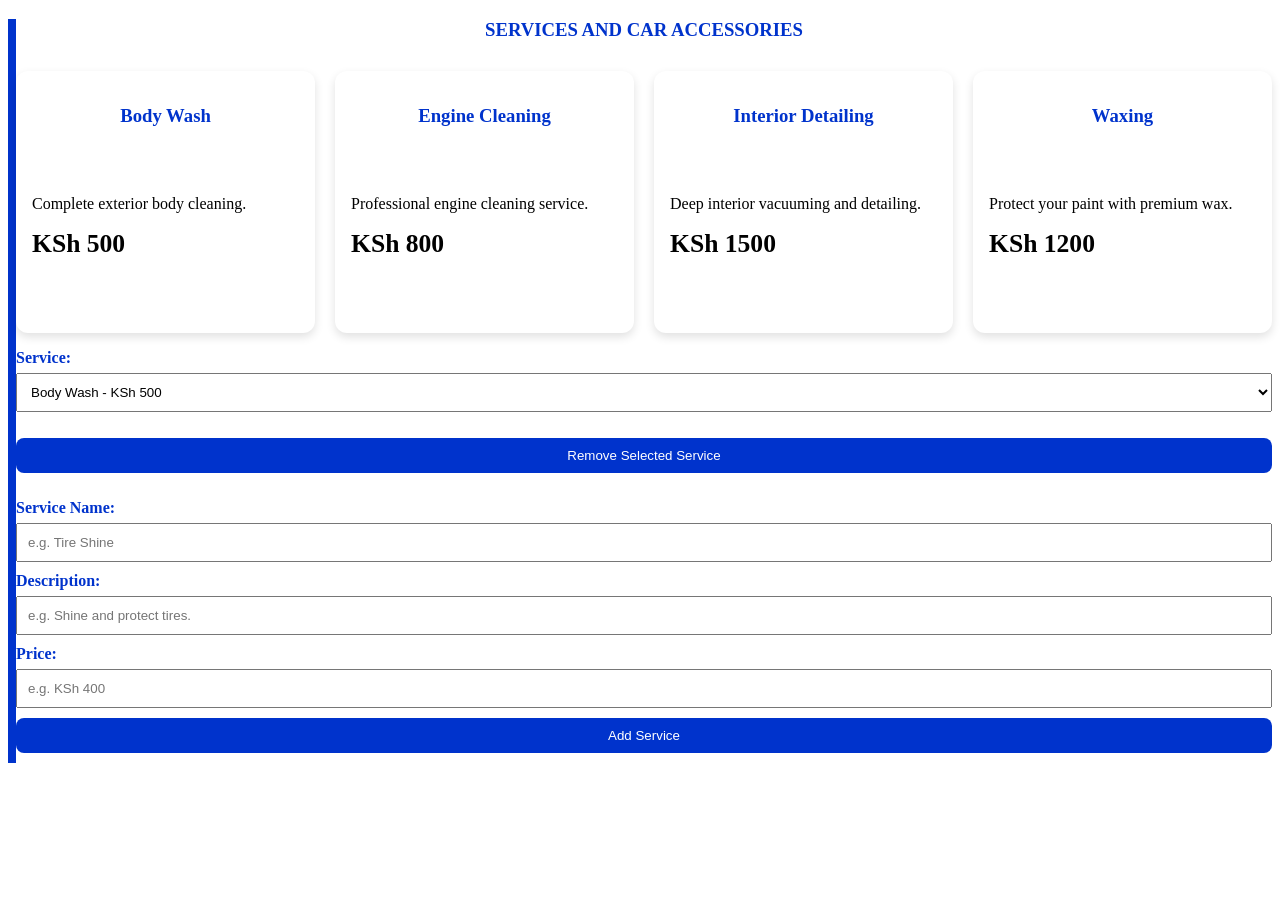
==== commit cdd0f40b: "dynamically add and remove elements" ====
--- a/index.html
+++ b/index.html
@@ -22,6 +22,22 @@
                         <option value="">Select a service</option>
                     </select>
                 </div>
+                <div class="form-group actions-row">
+                    <button type="button" id="removeSelectedBtn">Remove Selected Service</button>
+                </div>
+                <div class="form-group add-service-form">
+                    <label for="newServiceName">Service Name:</label>
+                    <input id="newServiceName" type="text" placeholder="e.g. Tire Shine">
+
+                    <label for="newServiceDescription">Description:</label>
+                    <input id="newServiceDescription" type="text" placeholder="e.g. Shine and protect tires.">
+
+                    <label for="newServicePrice">Price:</label>
+                    <input id="newServicePrice" type="text" placeholder="e.g. KSh 400">
+
+                    <button type="button" id="addServiceBtn">Add Service</button>
+                </div>
+                <p id="serviceFeedback" class="service-feedback"></p>
             </div>
         </section>
     </main>
--- a/css/styles.css
+++ b/css/styles.css
@@ -56,8 +56,62 @@
     font-size: 16px;
 }
 
+.service-actions{
+    display: flex;
+    gap: 10px;
+}
+
+.service-actions button{
+    flex: 1;
+}
+
+.remove-service-btn{
+    background: #666;
+}
+
 .service-card button:hover,
 .service-card button:focus{
     background: var(--accent);
     outline: none;
 }
+
+.form-group{
+    margin-top: 16px;
+}
+
+.form-group label{
+    display: block;
+    margin-bottom: 6px;
+    color: #0033cc;
+    font-weight: 600;
+}
+
+.form-group input,
+.form-group select,
+.form-group button{
+    width: 100%;
+    box-sizing: border-box;
+    padding: 10px;
+    margin-bottom: 10px;
+}
+
+.actions-row button,
+#addServiceBtn,
+#removeSelectedBtn{
+    border: none;
+    border-radius: 8px;
+    background: #0033cc;
+    color: #fff;
+    cursor: pointer;
+}
+
+.actions-row button:hover,
+#addServiceBtn:hover,
+#removeSelectedBtn:hover{
+    background: #cc0000;
+}
+
+.service-feedback{
+    margin: 10px 0 0;
+    font-weight: 700;
+}
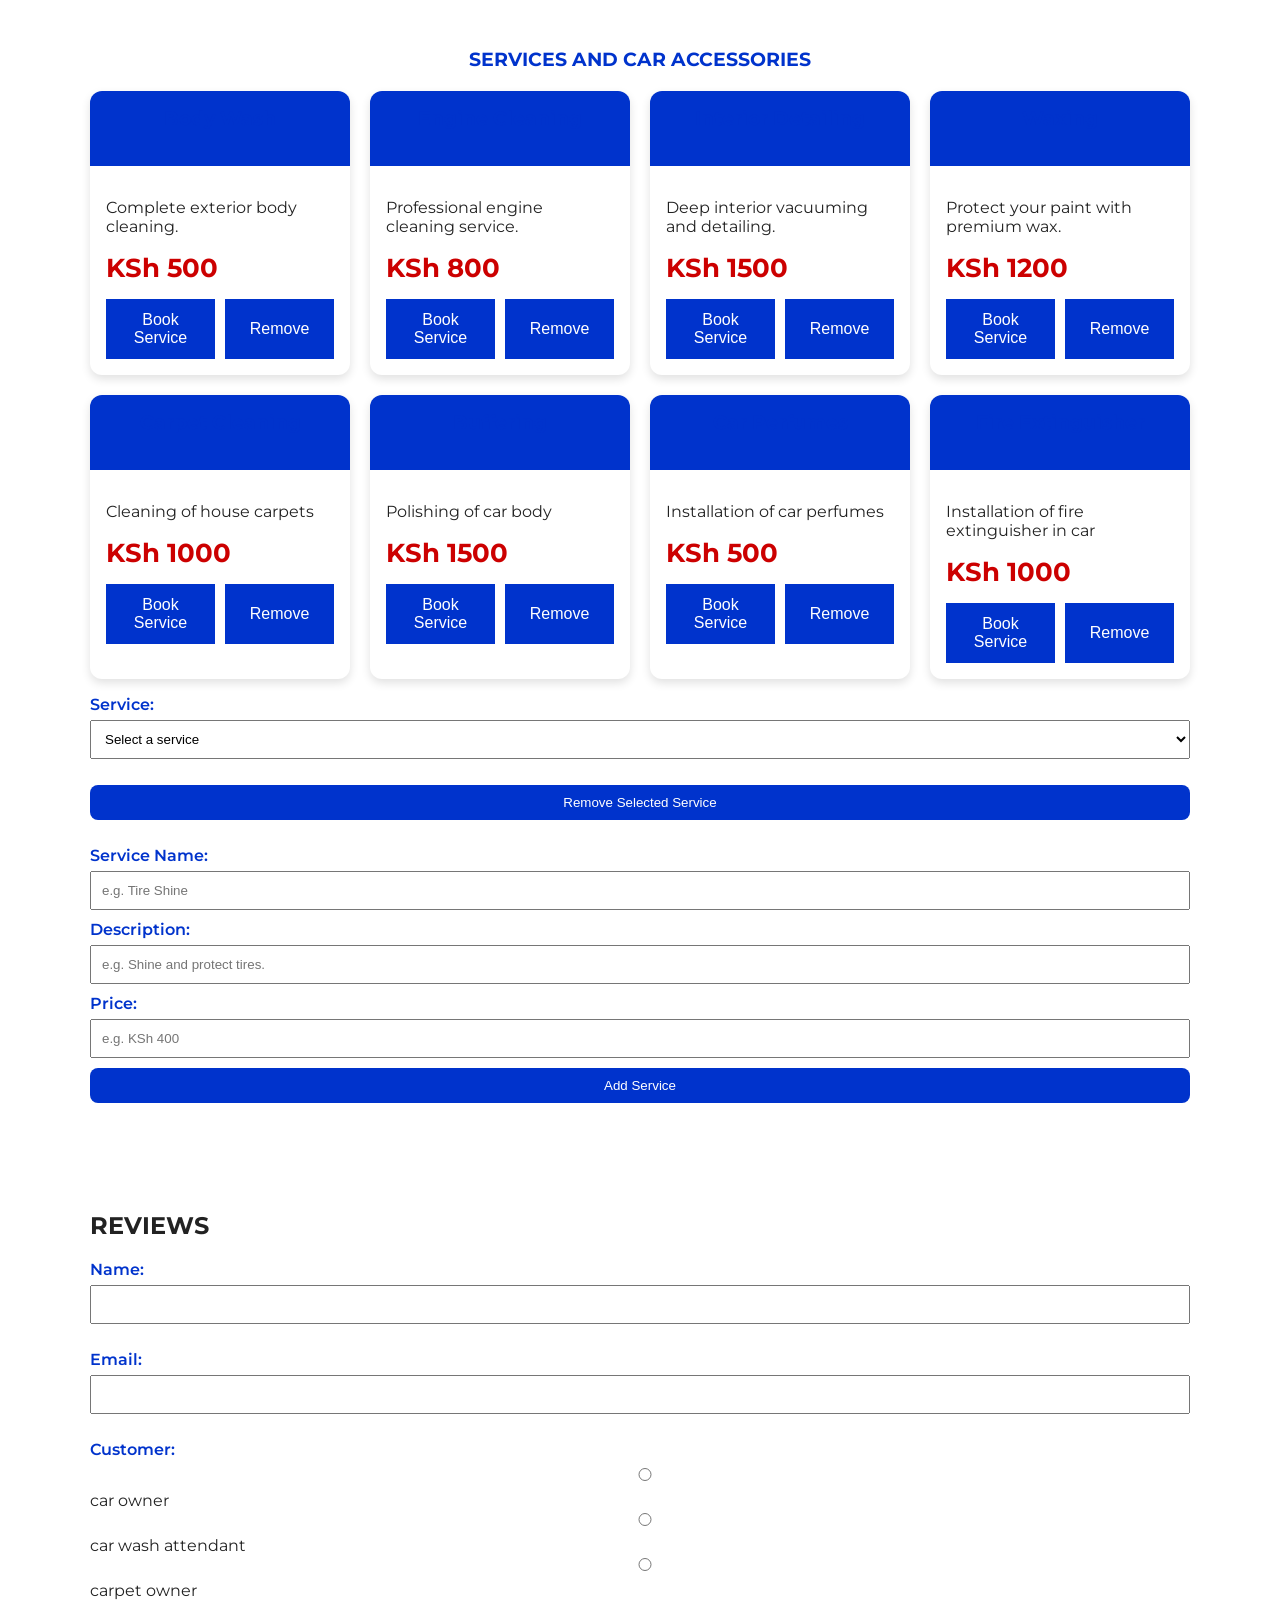
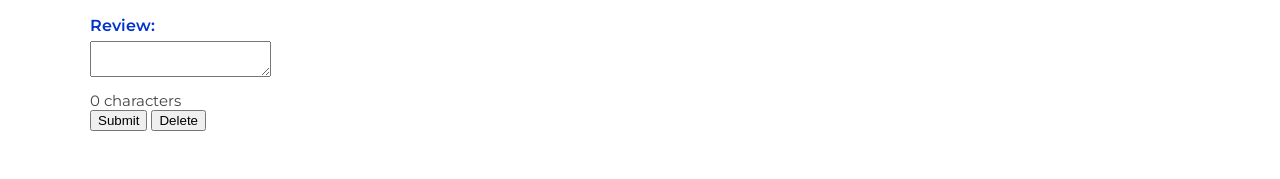
==== commit d1a5ec58: "Persistent state with localStorage" ====
--- a/index.html
+++ b/index.html
@@ -40,6 +40,36 @@
                 <p id="serviceFeedback" class="service-feedback"></p>
             </div>
         </section>
+
+        <section id="reviews">
+            <h2>REVIEWS</h2>
+            <div class="form-group">
+                <label for="name">Name:</label>
+                <input type="text" id="name" name="name">
+            </div>
+
+            <div class="form-group">
+                <label for="email">Email:</label>
+                <input type="email" id="email" name="email">
+            </div>
+
+            <div class="form-group">
+                <label id="customerLabel">Customer:</label>
+                <input type="radio" name="customer" value="0">car owner
+                <input type="radio" name="customer" value="1">car wash attendant
+                <input type="radio" name="customer" value="2">carpet owner
+            </div>
+
+            <div class="form-group">
+                <label for="review">Review:</label>
+                <textarea id="review" name="review"></textarea>
+                <p id="inputFeedback" class="feedback-message"></p>
+                <div id="counter">0 characters</div>
+            </div>
+
+            <button type="button" id="reviewSubmitBtn">Submit</button>
+            <button type="button" id="reviewDeleteBtn">Delete</button>
+        </section>
     </main>
 
     <script src="js/script.js" type="text/javascript"></script>
--- a/css/styles.css
+++ b/css/styles.css
@@ -1,11 +1,40 @@
+:root{
+    --primary: #0033cc;
+    --accent: #cc0000;
+    --font: 'Montserrat', sans-serif;
+}
+
+body{
+    background-image: url("images/background.jpg");
+    background-size: cover;
+    background-position: center;
+    background-repeat: no-repeat;
+    background-attachment: fixed;
+    font-family: var(--font);
+    margin: 0;
+    padding: 24px;
+    color: #222;
+}
 
 #features{
-    border-left: 8px solid #0033cc;
+    max-width: 1100px;
+    margin: 0 auto;
+    padding: 24px;
+    border-radius: 12px;
+    background: rgba(255, 255, 255, 0.92);
+}
+
+#reviews{
+    max-width: 1100px;
+    margin: 20px auto 0;
+    padding: 24px;
+    border-radius: 12px;
+    background: rgba(255, 255, 255, 0.92);
 }
 
 h3{
     text-align: center;
-    margin-bottom: 20px;
+    margin: 0 0 20px;
     color: #0033cc;
 }
 
@@ -13,7 +42,7 @@
     display: grid;
     grid-template-columns: repeat(auto-fit, minmax(250px, 1fr));
     gap: 20px;
-    margin-top: 30px;
+    margin-top: 20px;
 }
 
 .service-card{
@@ -115,3 +144,23 @@
     margin: 10px 0 0;
     font-weight: 700;
 }
+
+.feedback-message{
+    margin: 10px 0 0;
+    font-weight: 700;
+}
+
+#counter{
+    font-size: 0.95rem;
+    color: #444;
+}
+
+@media screen and (max-width: 730px) {
+    body{
+        padding: 12px;
+    }
+
+    #features{
+        padding: 16px;
+    }
+}
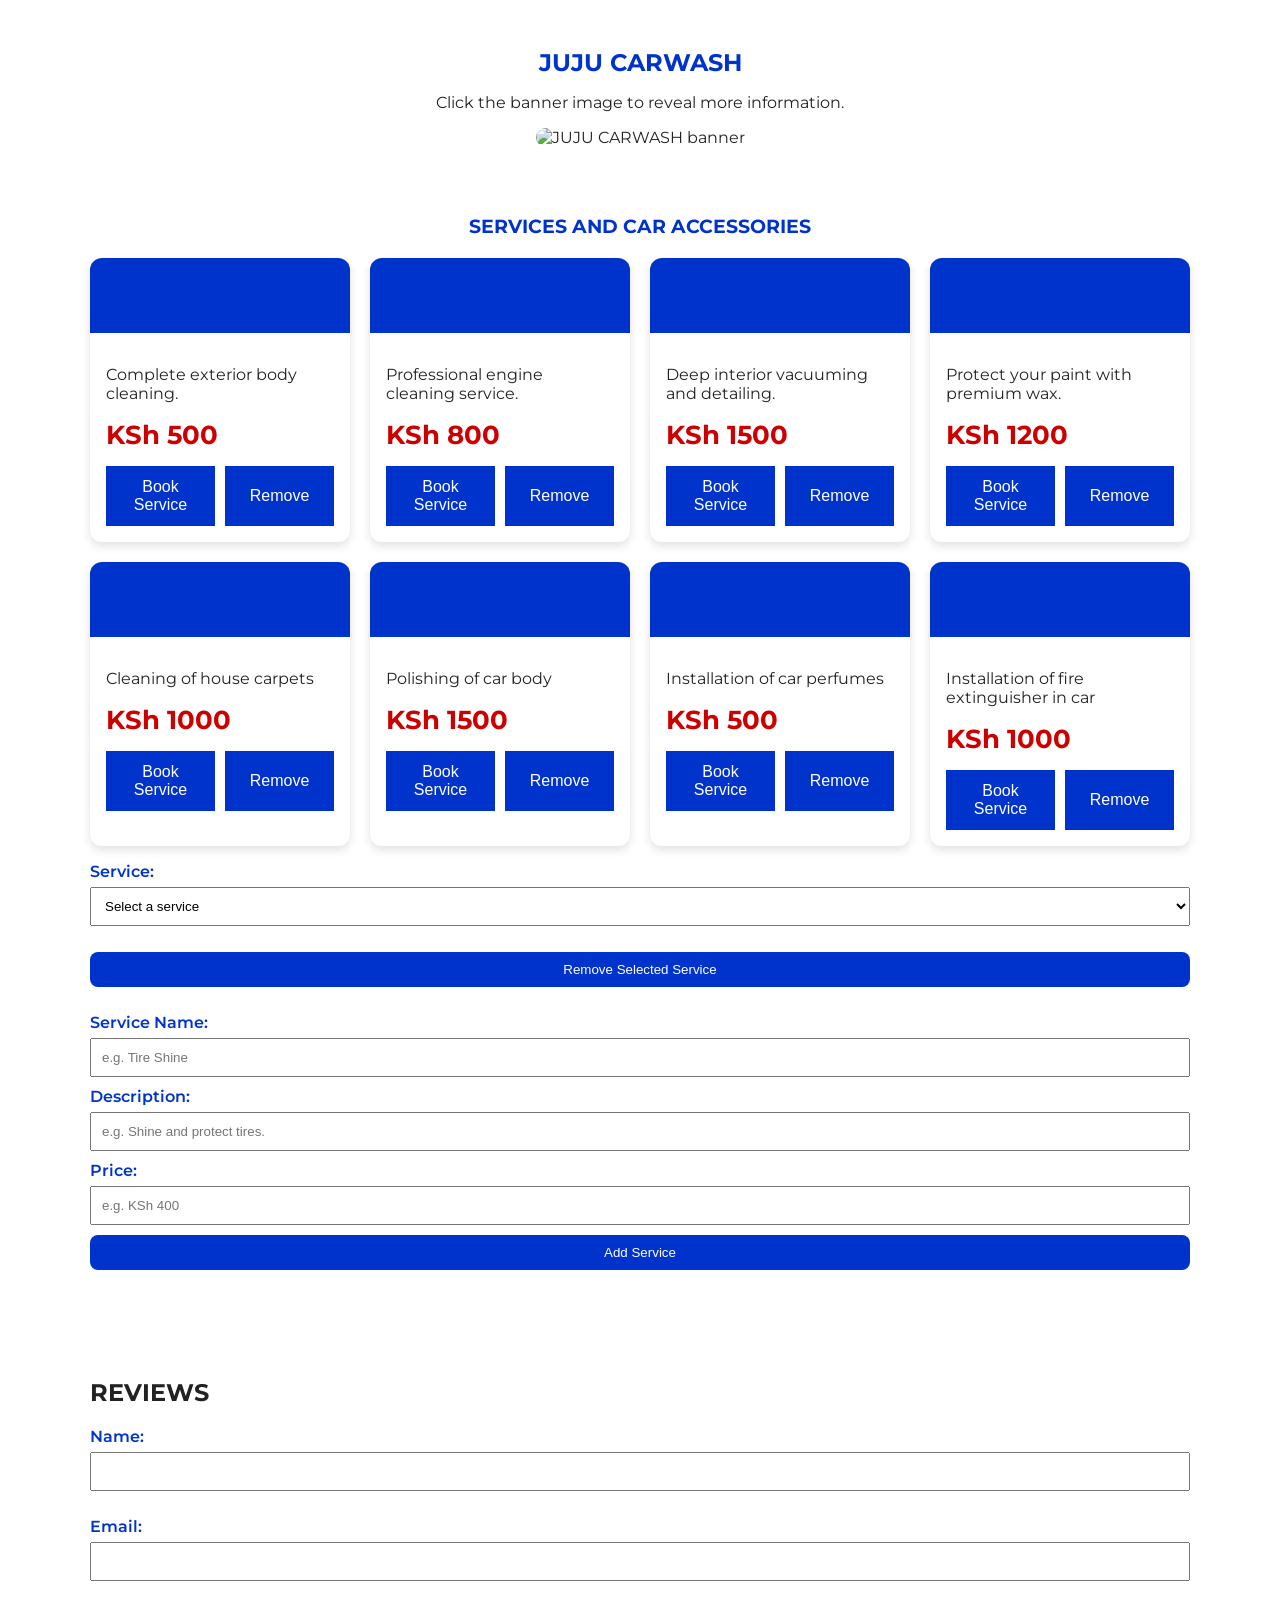
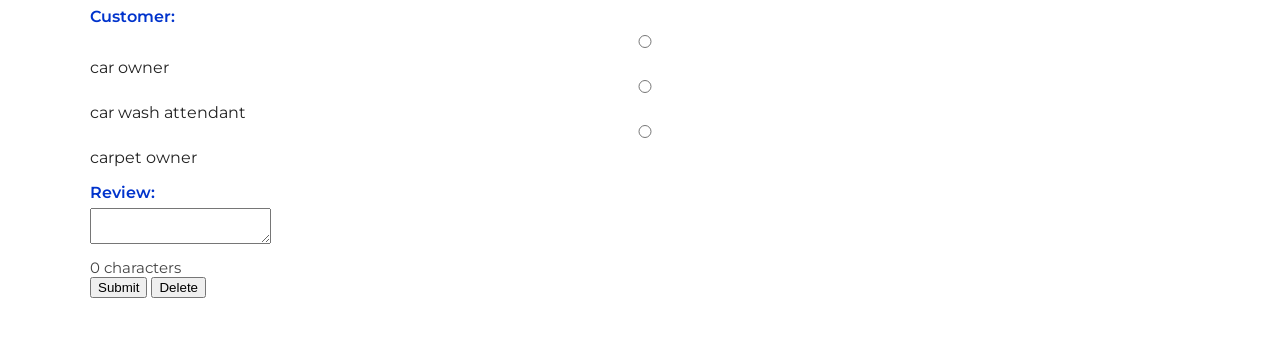
==== commit 0352805d: "Click-to-reveal on your banner" ====
--- a/index.html
+++ b/index.html
@@ -12,6 +12,13 @@
 </head>
 <body>
     <main>
+        <section id="banner">
+            <h1 id="mainHeading">JUJU CARWASH</h1>
+            <p>Click the banner image to reveal more information.</p>
+            <img id="ownerImage" src="css/images/banner.jpg" alt="JUJU CARWASH banner">
+            <p id="ownerInfo">JUJU CARWASH offers premium cleaning, detailing, and accessories with fast and affordable service.</p>
+        </section>
+
         <section id="features">
             <h3 id="services">SERVICES AND CAR ACCESSORIES</h3>
             <div id="car-accessories">
--- a/css/styles.css
+++ b/css/styles.css
@@ -14,6 +14,34 @@
     margin: 0;
     padding: 24px;
     color: #222;
+}
+
+#banner{
+    max-width: 1100px;
+    margin: 0 auto 20px;
+    padding: 24px;
+    border-radius: 12px;
+    background: rgba(255, 255, 255, 0.92);
+    text-align: center;
+}
+
+#mainHeading{
+    margin: 0 0 12px;
+    color: #0033cc;
+}
+
+#ownerImage{
+    width: 100%;
+    max-width: 460px;
+    border-radius: 12px;
+    cursor: pointer;
+}
+
+#ownerInfo{
+    display: none;
+    margin-top: 12px;
+    font-weight: 600;
+    color: #0033cc;
 }
 
 #features{
@@ -160,6 +188,10 @@
         padding: 12px;
     }
 
+    #banner{
+        padding: 16px;
+    }
+
     #features{
         padding: 16px;
     }
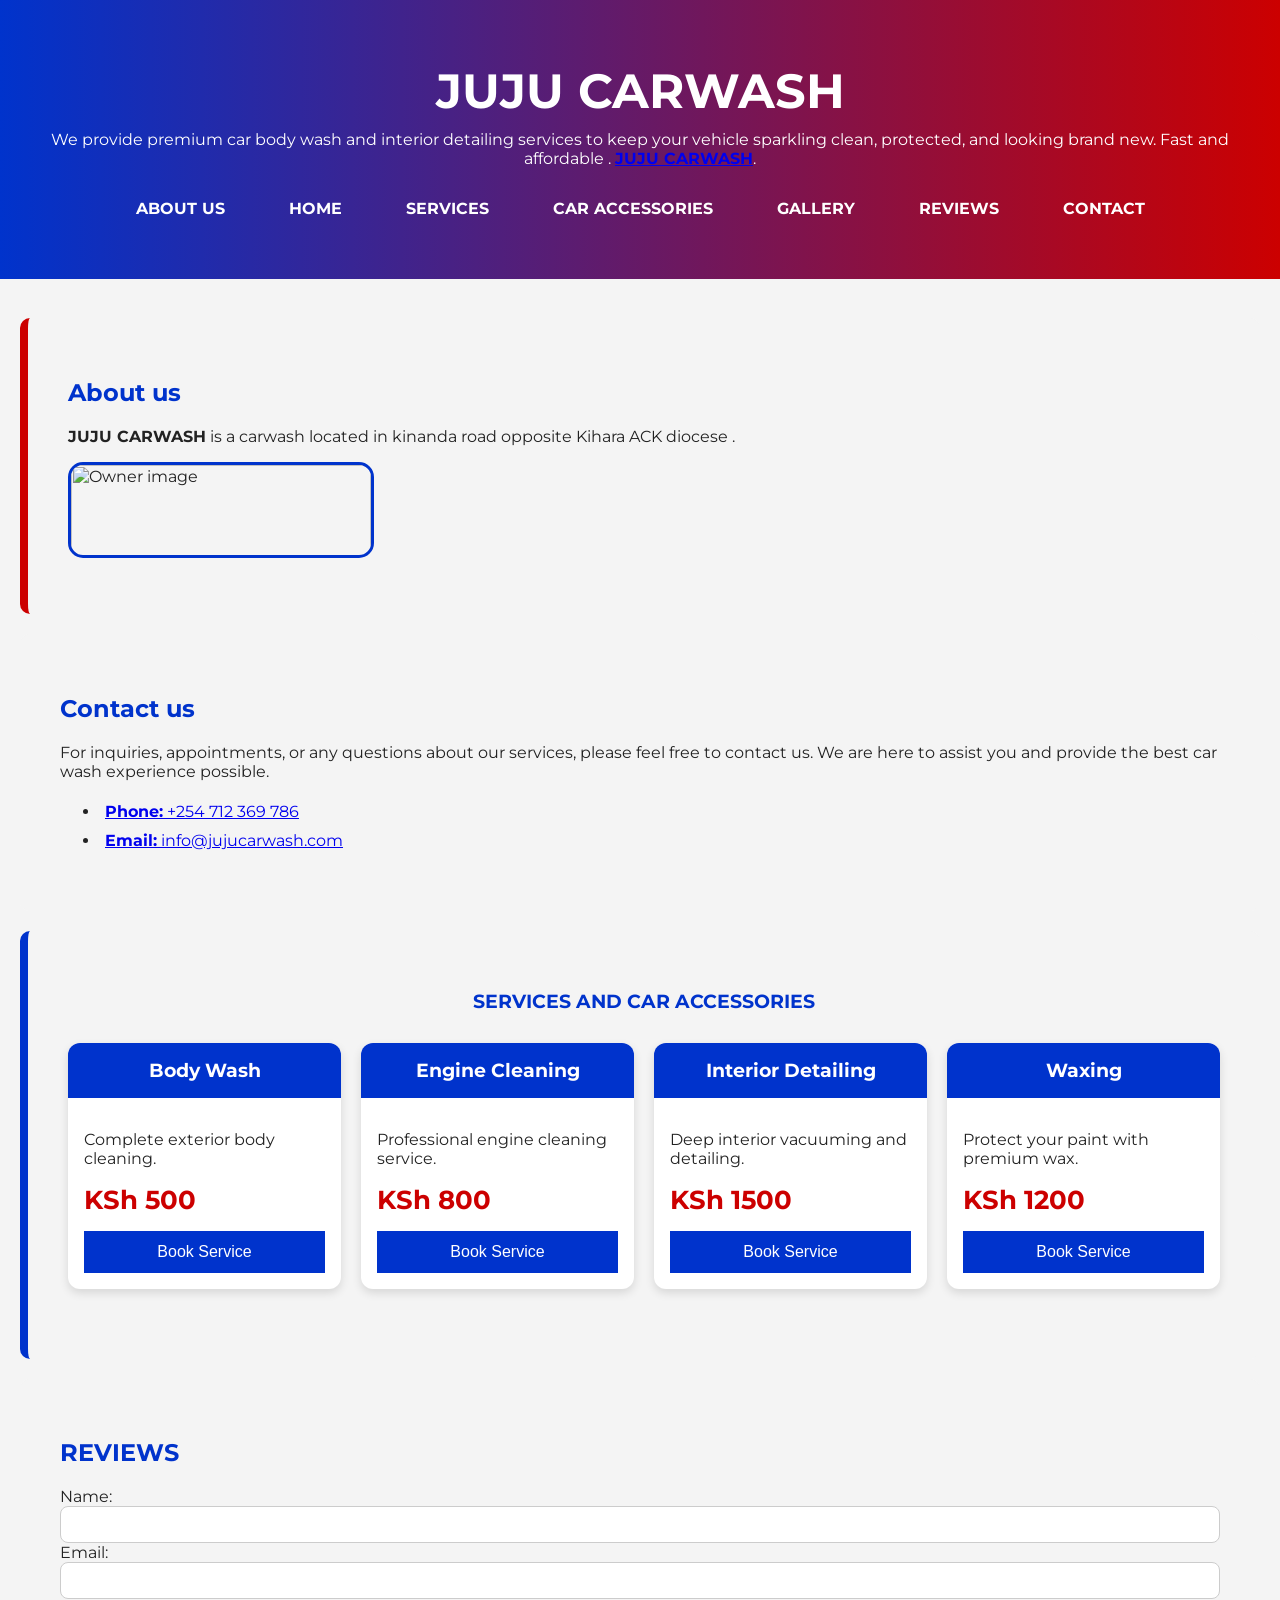
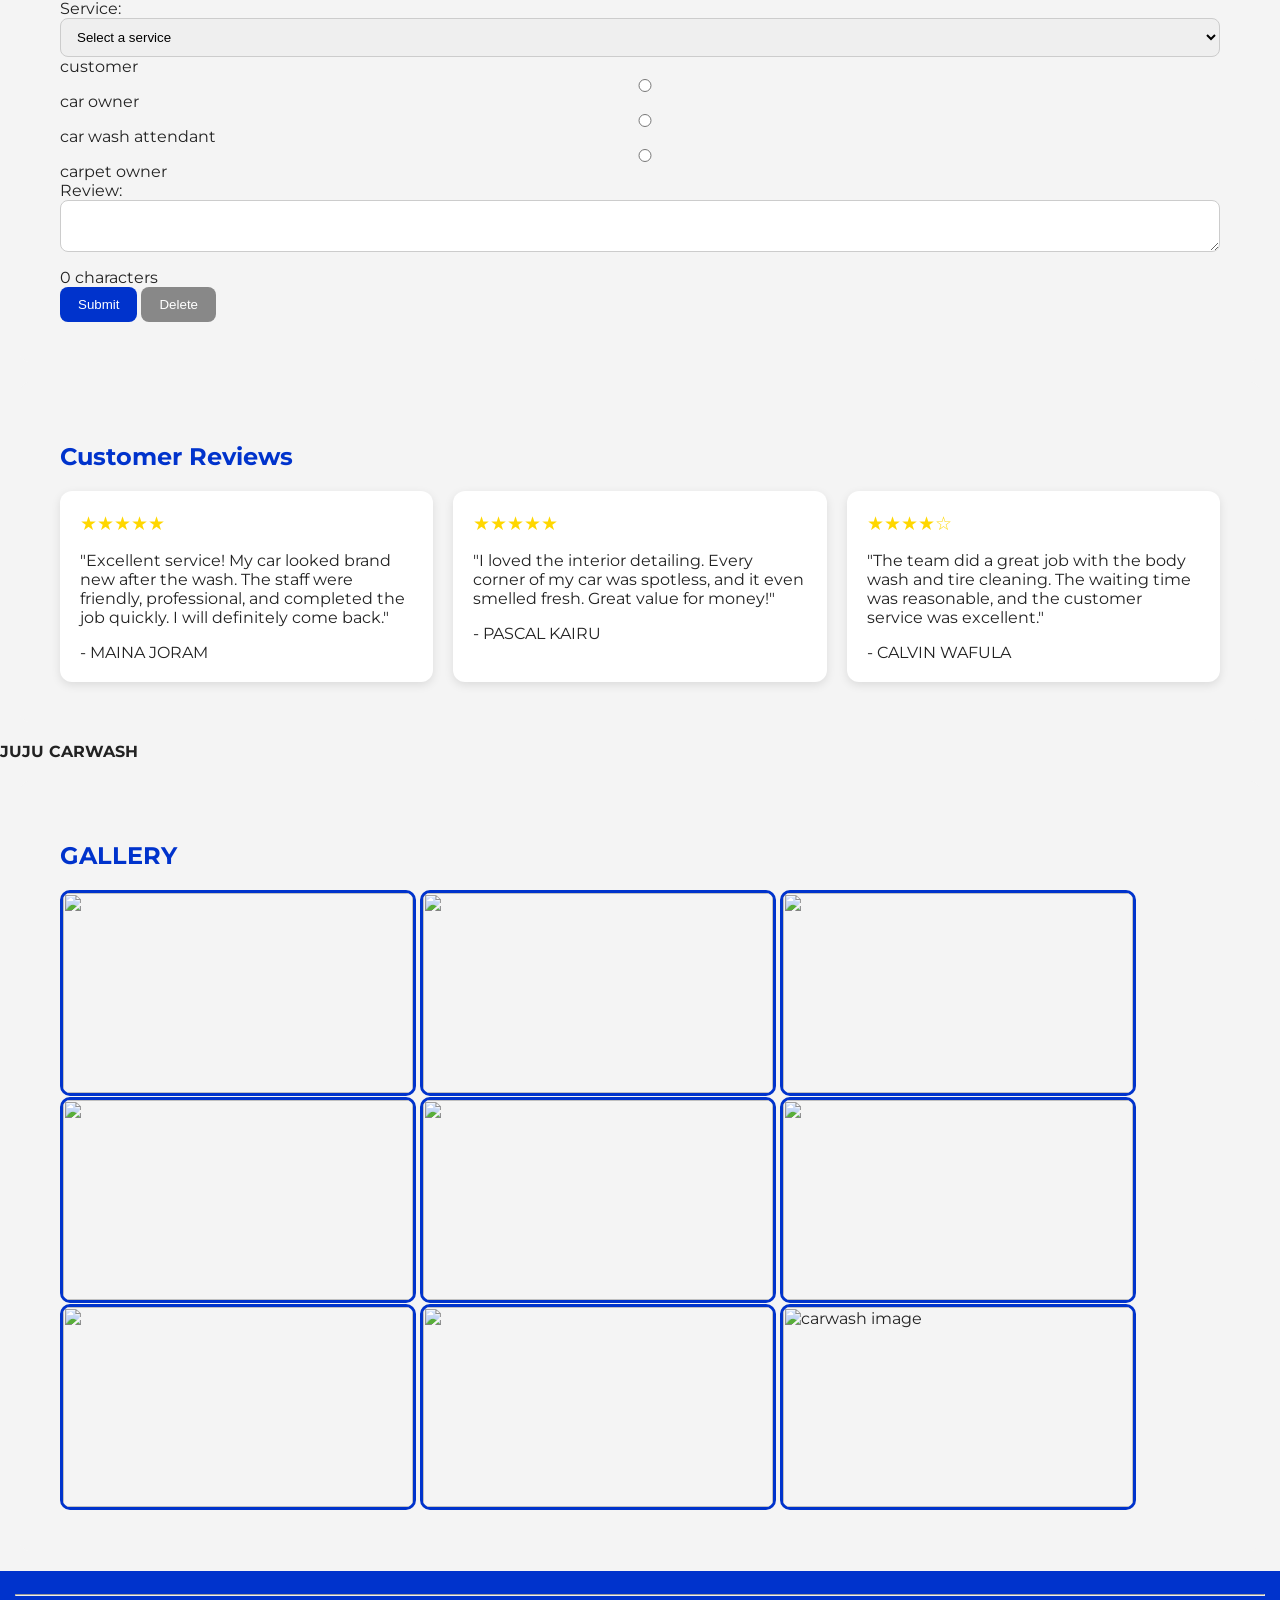
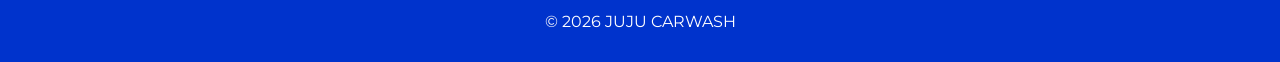
==== commit 7d401cff: "Click-to-reveal on your banner" ====
--- a/index.html
+++ b/index.html
@@ -1,84 +1,197 @@
+<index class="html">
 <!doctype html>
+
 <html lang="en">
+    
+    
+
 <head>
+    
     <meta charset="utf-8">
-    <meta name="viewport" content="width=device-width,initial-scale=1.0">
+     
+    <meta name="viewpoint"
+    content="width=device-width,initial-scale=1.0">
+    
     <title>JUJU CAR WASH</title>
+     
+    <link rel="preconnect" href="https://fonts.googleapis.com">
+       <link rel="preconnect" href="https://fonts.gstatic.com" crossorigin>
+       <link href="https://fonts.googleapis.com/css2?family=Instrument+Sans:ital,wght@0,400..700;1,400..700&family=Montserrat:ital,wght@0,100..900;1,100..900&family=Young+Serif&display=swap" rel="stylesheet">
+    <link rel="stylesheet" href="css/styles.css">
+    <link rel="shortcut icon" href="c:\Users\ngang\Downloads\WhatsApp Image 2026-05-28 at 19.20.24.jpeg">
+    
+    <style>
 
-    <link rel="preconnect" href="https://fonts.googleapis.com">
-    <link rel="preconnect" href="https://fonts.gstatic.com" crossorigin>
-    <link href="https://fonts.googleapis.com/css2?family=Instrument+Sans:ital,wght@0,400..700;1,400..700&family=Montserrat:ital,wght@0,100..900;1,100..900&family=Young+Serif&display=swap" rel="stylesheet">
-    <link rel="stylesheet" href="css/styles.css">
+    </style>
 </head>
+
+
 <body>
+    <header id="home">
+        
+        <h1 id="mainHeading" class="headings" name="title">JUJU CARWASH</h1>
+              
+
+        We provide premium car body wash and interior detailing services to keep your vehicle
+                    sparkling clean, protected, and looking brand new. Fast and affordable
+                    . <a href="#home"><b>JUJU CARWASH</b></a>.
+
+        
+        
+
+        <nav> 
+
+            <ul> 
+
+                <li>
+                    <a href="#about">ABOUT US</a>
+                </li> 
+
+                <li>
+                    <a href="#home">HOME</a>
+                </li> 
+                <li>
+                    <a href="#services" role="button" class="btn">SERVICES</a>
+                </li>
+                <li>
+                    <a href="#car-accessories">CAR ACCESSORIES</a>
+                </li> 
+
+                <li>
+                    <a href="#gallery">GALLERY</a>
+                </li> 
+                <li>  
+                    <a href="#reviews">REVIEWS</a>
+                </li> 
+                <li>
+                    <a href="#contact">CONTACT</a>
+                </li> 
+
+            </ul>
+
+        </nav>
+
+    </header>
+
+    <br>
     <main>
-        <section id="banner">
-            <h1 id="mainHeading">JUJU CARWASH</h1>
-            <p>Click the banner image to reveal more information.</p>
-            <img id="ownerImage" src="css/images/banner.jpg" alt="JUJU CARWASH banner">
-            <p id="ownerInfo">JUJU CARWASH offers premium cleaning, detailing, and accessories with fast and affordable service.</p>
+        
+        <section id="about" name="about">
+            <h2>About us</h2>
+            <p> <b>JUJU CARWASH</b>  is a carwash located in kinanda road opposite Kihara ACK diocese .
+            </p>
+            <img src="c:\Users\ngang\Downloads\WhatsApp Image 2026-05-28 at 19.20.23.jpeg" id="ownerImage" alt="Owner image">
+            <p id="ownerInfo"></p>
+
+
+            
+        </section>
+        <section id="contact">
+            <h2>Contact us</h2>
+            <p>For inquiries, appointments, or any questions about our services, please feel free to contact us. We are here to assist you and provide the best car wash experience possible.</p>
+            <ul>
+                <li><a href="tel:0712369786"><strong>Phone:</strong> +254 712 369 786</a></li>
+                <li><a href="mailto:info@jujucarwash.com"><strong>Email:</strong> info@jujucarwash.com</a></li>
+            </ul>
         </section>
 
+
+        
         <section id="features">
+            
             <h3 id="services">SERVICES AND CAR ACCESSORIES</h3>
-            <div id="car-accessories">
-                <div id="servicesContainer" class="services-grid"></div>
-                <div class="form-group">
-                    <label for="serviceSelect">Service:</label>
-                    <select id="serviceSelect" name="service">
-                        <option value="">Select a service</option>
-                    </select>
-                </div>
-                <div class="form-group actions-row">
-                    <button type="button" id="removeSelectedBtn">Remove Selected Service</button>
-                </div>
-                <div class="form-group add-service-form">
-                    <label for="newServiceName">Service Name:</label>
-                    <input id="newServiceName" type="text" placeholder="e.g. Tire Shine">
+            
+            <div id="servicesContainer" class="services-grid"></div>
+            <ul id="servicesList"></ul>
+            
 
-                    <label for="newServiceDescription">Description:</label>
-                    <input id="newServiceDescription" type="text" placeholder="e.g. Shine and protect tires.">
-
-                    <label for="newServicePrice">Price:</label>
-                    <input id="newServicePrice" type="text" placeholder="e.g. KSh 400">
-
-                    <button type="button" id="addServiceBtn">Add Service</button>
-                </div>
-                <p id="serviceFeedback" class="service-feedback"></p>
-            </div>
+             
+           
+            
+             <div id="servicesContainer" class="services-grid"></div>
+            
+            
+           
         </section>
-
         <section id="reviews">
             <h2>REVIEWS</h2>
             <div class="form-group">
                 <label for="name">Name:</label>
                 <input type="text" id="name" name="name">
             </div>
-
             <div class="form-group">
                 <label for="email">Email:</label>
                 <input type="email" id="email" name="email">
             </div>
-
             <div class="form-group">
-                <label id="customerLabel">Customer:</label>
+                <label for="serviceSelect">Service:</label>
+                <select id="serviceSelect" name="service">
+                    <option value="">Select a service</option>
+                </select>
+            </div>
+            <div class="form-group">
+                <label id="customer">customer</label>
                 <input type="radio" name="customer" value="0">car owner
                 <input type="radio" name="customer" value="1">car wash attendant
                 <input type="radio" name="customer" value="2">carpet owner
             </div>
-
             <div class="form-group">
                 <label for="review">Review:</label>
                 <textarea id="review" name="review"></textarea>
                 <p id="inputFeedback" class="feedback-message"></p>
                 <div id="counter">0 characters</div>
             </div>
-
             <button type="button" id="reviewSubmitBtn">Submit</button>
             <button type="button" id="reviewDeleteBtn">Delete</button>
+        
+        </section>
+           <!-- REVIEWS SECTION -->
+    <section id="reviews">
+        <h2 class="section-title">Customer Reviews</h2>
+        <div class="reviews-grid">
+            <div class="review-card">
+                <div class="stars">★★★★★</div>
+                <p>"Excellent service! My car looked brand new after the wash. The staff were friendly, professional, and completed the job quickly. I will definitely come back."</p>
+                <div class="review-author">- MAINA JORAM</div>
+            </div>
+            <div class="review-card">
+                <div class="stars">★★★★★</div>
+                <p>"I loved the interior detailing. Every corner of my car was spotless, and it even smelled fresh. Great value for money!"</p>
+                <div class="review-author">- PASCAL KAIRU</div>
+            </div>
+            <div class="review-card">
+                <div class="stars">★★★★☆</div>
+                <p>"The team did a great job with the body wash and tire cleaning. The waiting time was reasonable, and the customer service was excellent."</p>
+                <div class="review-author">- CALVIN WAFULA</div>
+            </div>
+        </div>
+    </section>
+            <p><b>JUJU CARWASH</b> </p>
+        </section>
+        <section id="gallery">
+            <div class="gallery">
+            <h2>GALLERY</h2>
+            <img class="gallery-image" src="c:\Users\ngang\Downloads\WhatsApp Image 2026-05-28 at 19.20.24 (3).jpeg">
+            <img class="gallery-image" src="c:\Users\ngang\Downloads\WhatsApp Image 2026-05-28 at 19.20.18.jpeg">
+            <img class="gallery-image" src="c:\Users\ngang\Downloads\WhatsApp Image 2026-05-28 at 19.20.24 (2).jpeg">
+            <img class="gallery-image" src="c:\Users\ngang\Downloads\WhatsApp Image 2026-05-28 at 19.20.24 (1).jpeg">
+            <img class="gallery-image" src="c:\Users\ngang\Downloads\WhatsApp Image 2026-05-28 at 19.20.20 (1).jpeg">
+            <img class="gallery-image" src="c:\Users\ngang\Downloads\WhatsApp Image 2026-05-28 at 19.20.19.jpeg">
+            <img class="gallery-image" src="c:\Users\ngang\Downloads\WhatsApp Image 2026-05-28 at 19.20.22 (1).jpeg">
+            <img class="gallery-image" src="c:\Users\ngang\Downloads\WhatsApp Image 2026-05-28 at 19.20.23 (2).jpeg">
+            <img class="gallery-image" src="c:\Users\ngang\Downloads\WhatsApp Image 2026-05-28 at 19.20.20.jpeg"
+                alt="carwash image">
+                </div>
         </section>
     </main>
-
+    
+   
+    <footer>
+        <hr>
+        <p>© <span id="footerYear"></span>2026 JUJU CARWASH</p>
+    </footer>
     <script src="js/script.js" type="text/javascript"></script>
 </body>
-</html>+
+</html>
+</index>
--- a/css/styles.css
+++ b/css/styles.css
@@ -3,6 +3,8 @@
     --accent: #cc0000;
     --font: 'Montserrat', sans-serif;
 }
+
+html{ scroll-behavior: smooth; }
 
 body{
     background-image: url("images/background.jpg");
@@ -10,67 +12,41 @@
     background-position: center;
     background-repeat: no-repeat;
     background-attachment: fixed;
+    background-color: #f4f4f4;
     font-family: var(--font);
     margin: 0;
-    padding: 24px;
+    padding: 0;
+    min-height: 100vh;
     color: #222;
 }
-
-#banner{
-    max-width: 1100px;
-    margin: 0 auto 20px;
-    padding: 24px;
-    border-radius: 12px;
-    background: rgba(255, 255, 255, 0.92);
-    text-align: center;
-}
-
-#mainHeading{
-    margin: 0 0 12px;
-    color: #0033cc;
+.service-card img{
+
+    width:100%;
+    height:180px;
+    object-fit:cover;
+
 }
 
 #ownerImage{
-    width: 100%;
-    max-width: 460px;
-    border-radius: 12px;
     cursor: pointer;
+    display: inline-block;
+    max-width: 30%;
+    max-height: 10%;
+    height: 300px;
 }
 
 #ownerInfo{
-    display: none;
-    margin-top: 12px;
-    font-weight: 600;
-    color: #0033cc;
-}
-
-#features{
-    max-width: 1100px;
-    margin: 0 auto;
-    padding: 24px;
-    border-radius: 12px;
-    background: rgba(255, 255, 255, 0.92);
-}
-
-#reviews{
-    max-width: 1100px;
-    margin: 20px auto 0;
-    padding: 24px;
-    border-radius: 12px;
-    background: rgba(255, 255, 255, 0.92);
-}
-
-h3{
-    text-align: center;
-    margin: 0 0 20px;
-    color: #0033cc;
-}
-
+    font-weight: bold;
+    color: var(--primary);
+    margin-top: 10px;
+}
+
+/* Services Grid */
 .services-grid{
     display: grid;
     grid-template-columns: repeat(auto-fit, minmax(250px, 1fr));
     gap: 20px;
-    margin-top: 20px;
+    margin-top: 30px;
 }
 
 .service-card{
@@ -93,15 +69,24 @@
     text-align: center;
 }
 
-.service-info{
-    padding: 16px;
-}
+.service-title h3{
+    color: #fff;
+    margin: 0;
+}
+
+.service-info{ padding: 16px; }
 
 .service-price{
     font-size: 1.6rem;
     color: var(--accent);
     margin: 16px 0;
 }
+h3{
+    color: var(--primary);
+    text-align: center;
+    margin-bottom: 20px;
+    color:#0033cc
+}
 
 .service-card button{
     width: 100%;
@@ -111,19 +96,7 @@
     border: none;
     cursor: pointer;
     font-size: 16px;
-}
-
-.service-actions{
-    display: flex;
-    gap: 10px;
-}
-
-.service-actions button{
-    flex: 1;
-}
-
-.remove-service-btn{
-    background: #666;
+    
 }
 
 .service-card button:hover,
@@ -131,68 +104,234 @@
     background: var(--accent);
     outline: none;
 }
-
-.form-group{
-    margin-top: 16px;
-}
-
-.form-group label{
-    display: block;
-    margin-bottom: 6px;
+.stars,
+.star{
+    color: gold;
+    font-size: 1.2rem;
+}
+
+.gallery-image{
+    width: 100%;
+    max-width: 350px;
+    height: 200px;
+    object-fit: cover;
+    border-radius: 10px;
+    cursor: pointer;
+    transition: transform .3s ease;
+}
+
+.gallery-image:hover{ transform: scale(1.05); }
+
+img{ max-width: 100%; height: auto; border-radius: 15px; border: 3px solid var(--primary); }
+
+
+
+/* Header */
+header{
+    background: linear-gradient(to right, #0033cc, #cc0000);
+    color: white;
+    text-align: center;
+    padding: 30px;
+}
+
+#mainHeading{
+    font-size: 3rem;
+    margin-bottom: 10px;
+}
+
+/* Navigation */
+nav ul{
+    list-style: none;
+    padding: 0;
+}
+
+nav ul li{
+    display: inline-block;
+    margin: 10px;
+}
+
+nav ul li a{
+    text-decoration: none;
+    color: white;
+    font-weight: bold;
+    padding: 10px 15px;
+    border-radius: 5px;
+    transition: background-color .25s ease, color .25s ease, transform .2s ease;
+}
+
+nav ul li a:hover{
+    background-color: white;
     color: #0033cc;
-    font-weight: 600;
+    transform: translateY(-2px);
+}
+
+/* Sections */
+section{
+    padding: 40px;
+    margin: 20px;
+    background-color: #f4f4f4;
+    border-radius: 10px;
+}
+
+/* Reviews and form hover effects */
+.reviews-grid{
+    display: grid;
+    grid-template-columns: repeat(auto-fit, minmax(220px, 1fr));
+    gap: 20px;
+}
+
+.review-card{
+    background: #fff;
+    border-radius: 12px;
+    padding: 20px;
+    box-shadow: 0 3px 10px rgba(0, 0, 0, 0.1);
+    transition: transform .25s ease, box-shadow .25s ease;
+}
+
+.review-card:hover{
+    transform: translateY(-6px);
+    box-shadow: 0 8px 20px rgba(0, 0, 0, 0.16);
 }
 
 .form-group input,
 .form-group select,
-.form-group button{
+.form-group textarea{
     width: 100%;
     box-sizing: border-box;
-    padding: 10px;
-    margin-bottom: 10px;
-}
-
-.actions-row button,
-#addServiceBtn,
-#removeSelectedBtn{
+    padding: 10px 12px;
+    border: 1px solid #ccc;
+    border-radius: 8px;
+    transition: border-color .2s ease, box-shadow .2s ease, background-color .2s ease;
+}
+
+.form-group input:hover,
+.form-group select:hover,
+.form-group textarea:hover{
+    border-color: var(--primary);
+    background-color: #f8fbff;
+}
+
+.form-group input:focus,
+.form-group select:focus,
+.form-group textarea:focus{
+    outline: none;
+    border-color: var(--primary);
+    box-shadow: 0 0 0 3px rgba(0, 51, 204, 0.2);
+}
+
+#reviewSubmitBtn,
+#reviewDeleteBtn{
     border: none;
     border-radius: 8px;
-    background: #0033cc;
+    padding: 10px 18px;
     color: #fff;
     cursor: pointer;
-}
-
-.actions-row button:hover,
-#addServiceBtn:hover,
-#removeSelectedBtn:hover{
-    background: #cc0000;
-}
-
-.service-feedback{
-    margin: 10px 0 0;
-    font-weight: 700;
-}
-
-.feedback-message{
-    margin: 10px 0 0;
-    font-weight: 700;
-}
-
-#counter{
-    font-size: 0.95rem;
-    color: #444;
-}
-
+    transition: transform .2s ease, box-shadow .2s ease, background-color .25s ease;
+}
+
+#reviewSubmitBtn{
+    background-color: var(--primary);
+}
+
+#reviewDeleteBtn{
+    background-color: #888;
+}
+
+#reviewSubmitBtn:hover,
+#reviewDeleteBtn:hover{
+    transform: translateY(-2px);
+    box-shadow: 0 6px 14px rgba(0, 0, 0, 0.18);
+}
+
+#reviewSubmitBtn:hover{
+    background-color: var(--accent);
+}
+
+#reviewDeleteBtn:hover{
+    background-color: #555;
+}
+
+/* About Section */
+#about{
+    border-left: 8px solid #cc0000;
+}
+
+/* Features Section */
+#features{
+    border-left: 8px solid #0033cc;
+}
+
+/* Headings */
+h2{
+    color: #0033cc;
+}
+
+/* Lists */
+ul li{
+    padding: 5px;
+}
+
+/* Images */
+
+/* Call To Action Button */
+.button{
+    display: inline-block;
+    background-color: #cc0000;
+    color: white;
+    padding: 12px 25px;
+    text-decoration: none;
+    border-radius: 5px;
+    font-weight: bold;
+}
+
+.button:hover{
+    background-color: #0033cc;
+}
+
+/* Footer */
+footer{
+    background-color: #0033cc;
+    color: white;
+    text-align: center;
+    padding: 15px;
+}
 @media screen and (max-width: 730px) {
-    body{
-        padding: 12px;
+    .character-grid{
+        grid-template-columns: 1fr ;
     }
-
-    #banner{
-        padding: 16px;
+    nav ul{
+        flex-direction:column;
+        padding:10px;
     }
 
-    #features{
-        padding: 16px;
+    nav ul li a{
+        display:block;
     }
+}
+/*large mobile devices*/
+@media screen and (min-width: 481px) and (max-width: 600px) {
+   
+}
+
+
+
+
+/* Tablets */
+@media screen and (min-width: 601px) and (max-width: 768px) {
+    
+}
+
+
+/* Small Laptops */
+@media screen and (min-width: 769px) and (max-width: 1023px) {}
+
+
+/* Desktop Screens */
+@media screen and (min-width: 1024px) and (max-width: 1279px) {}
+
+
+/* Wide Screens */
+@media screen and (min-width: 1280px) {}
+.character-grid{
+    color: red;
 }
